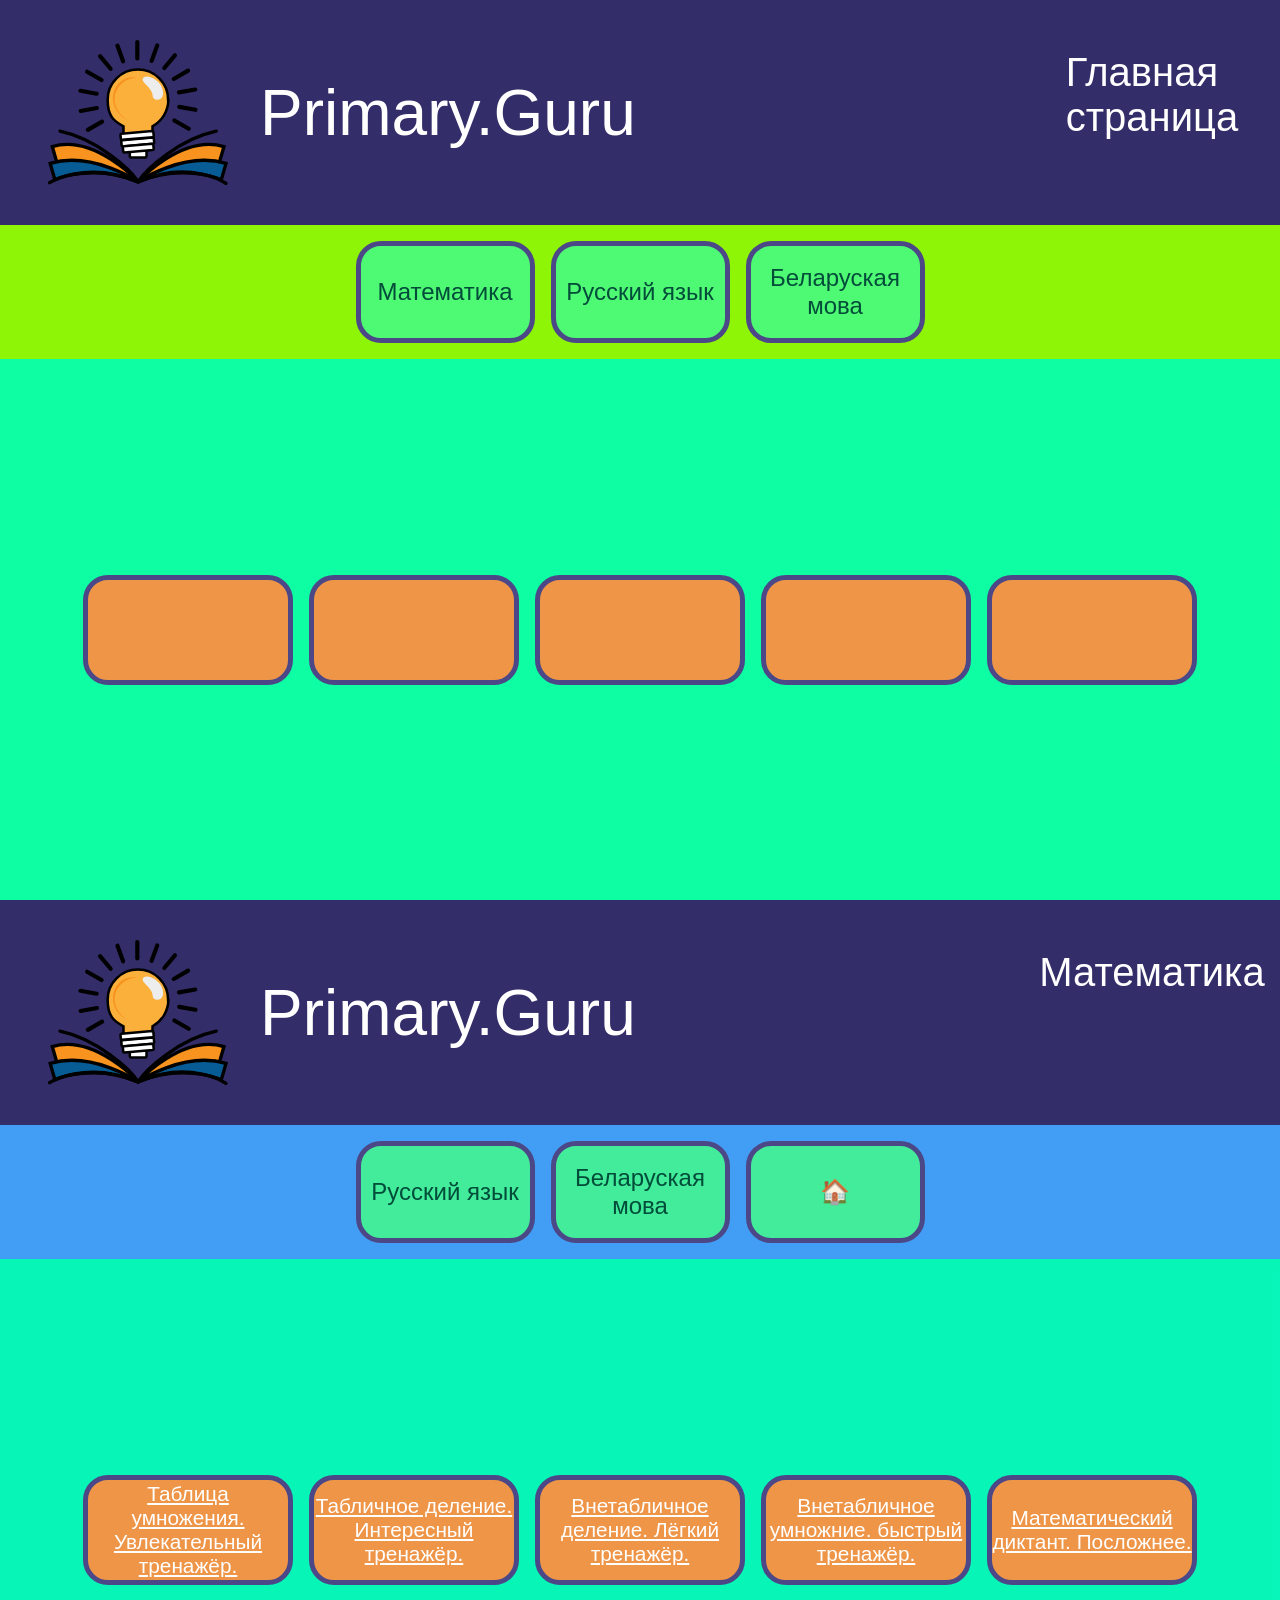
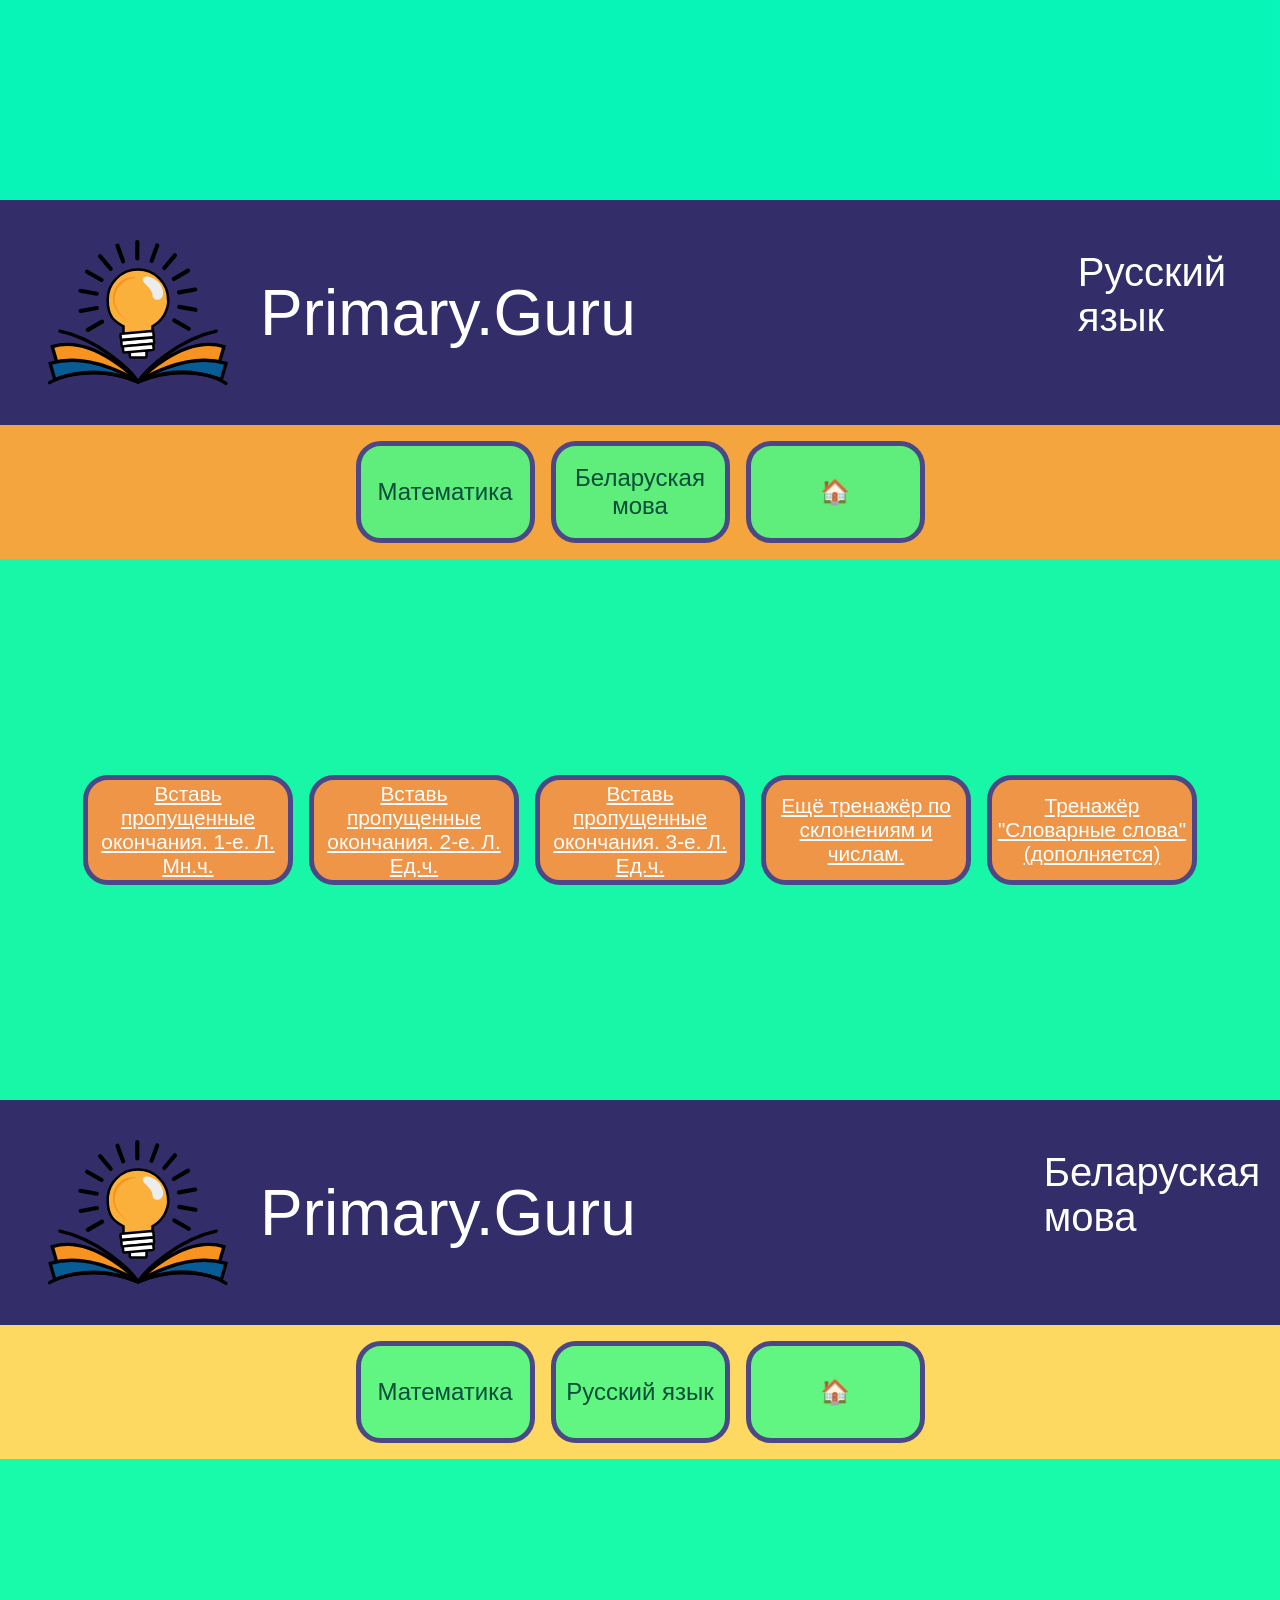
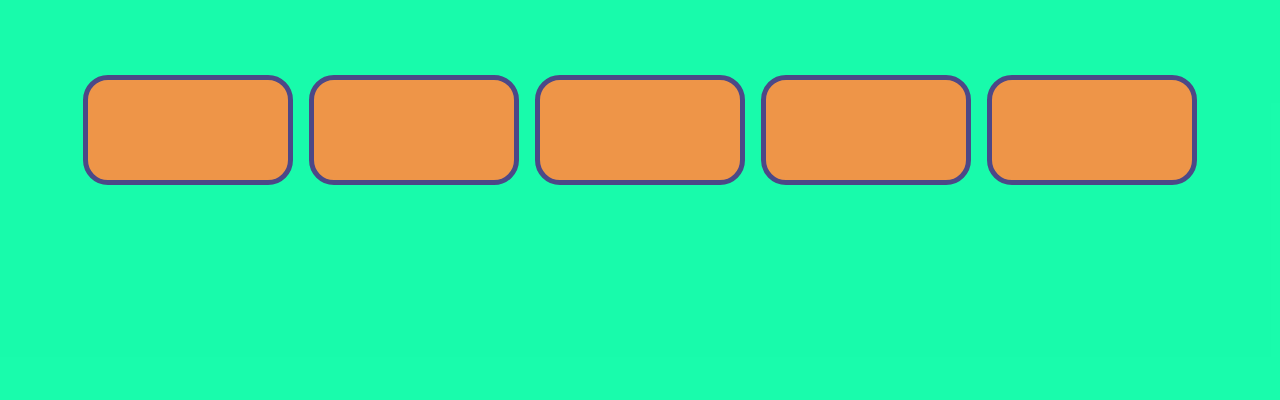
==== index.html @ 0f140bf6 "correct" ====
<!DOCTYPE html>
<html lang="ru">
<head>
    <meta charset="UTF-8">
    <meta name="viewport" content="width=device-width, initial-scale=1.0">
    <title>Страница Primary.Guru</title>
    <link rel="stylesheet" href="styles.css">
</head>
<body>
    <!-- Секция 1: Главная страница -->
    <div id="section1" class="section">
        <div class="logo">
            <img src="img\Logo_2.svg" alt="Логотип Primary Guru">
            <div class="logo-text">Primary.Guru</div>
        </div>
        <div class="nav-buttons">
            <div id="btn_mat" class="btn" data-target="section2"><span>Математика</span></div>
            <div id="btn_rus" class="btn" data-target="section3"><span>Русский язык</span></div>
            <div id="btn_bel" class="btn" data-target="section4"><span>Беларуская мова</span></div>
        </div>
        <div class="section-title">Главная страница</div>
        <div class="niz">
            <div id="btn_cont1" class="btnContent"></div>
            <div id="btn_cont2" class="btnContent"></div>
            <div id="btn_cont3" class="btnContent"></div>
            <div id="btn_cont4" class="btnContent"></div>
            <div id="btn_cont5" class="btnContent"></div>   
        </div>
    </div>

    <!-- Секция 2: Математика -->
    <div id="section2" class="section">
        <div class="logo">
            <img src="img\Logo_2.svg" alt="Логотип Primary Guru">
            <div class="logo-text">Primary.Guru</div>
            </div>
            <div class="nav-buttons">
                <div id="btn_rus" class="btn" data-target="section3"><span>Русский язык</span></div>
                <div id="btn_bel" class="btn" data-target="section4"><span>Беларуская мова</span></div>
                <div id="btn_home" class="btn" data-target="section1"><span>🏠</span></div>
            </div>
        
        <div class="section-title">Математика</div>
        <div class="niz">
            <a href="trenager\UmnojenieGoldstarTimer.svg" id="btn_cont1" class="btnContent">
                <span>Таблица умножения. Увлекательный тренажёр.</span>
            </a>
            <a href="trenager\DelenieGoldstarTimer.svg" id="btn_cont2" class="btnContent">
                <span>Табличное деление. Интересный тренажёр.</span>
            </a>
            <a href="trenager\VnetablichnoeDelenieGoldstarTimer.svg" id="btn_cont3" class="btnContent">
                <span>Внетабличное деление. Лёгкий тренажёр.</span>
               </a>
            <a href="pages\matematika\ВнетабличноеТренажёр.html" id="btn_cont4" class="btnContent">
                <span>Внетабличное умножние. быстрый тренажёр.</span>
               </a>   
            <a href="pages\matematika\DiktantMat\start.html" id="btn_cont5" class="btnContent">
                <span>Математический диктант. Посложнее.</span>
               </a> 
        </div>
    </div>

    <!-- Секция 3: Русский язык -->
    <div id="section3" class="section">
        <div class="logo">
            <img src="img\Logo_2.svg" alt="Логотип Primary Guru">
            <div class="logo-text">Primary.Guru</div>
        </div>
    <div class="nav-buttons">
        <div id="btn_mat" class="btn" data-target="section2"><span>Математика</span></div>
        <div id="btn_bel" class="btn" data-target="section4"><span>Беларуская мова</span></div>
        <div id="btn_home" class="btn" data-target="section1"><span>🏠</span></div>
    </div>
        <div class="section-title">Русский язык</div>
        <div class="niz">
            <a href="pages\rus\okonch1L_mn_ch.html" id="btn_cont1" class="btnContent">
                <span>Вставь пропущенные окончания. 1-е. Л. Мн.ч.</span>
            </a>
            <a href="pages\rus\okonch2L_edCh.html" id="btn_cont2" class="btnContent">
                <span>Вставь пропущенные окончания. 2-е. Л. Ед.ч.</span>
            </a>
            <a href="pages\rus\okonch3LitsoEdChislo.html" id="btn_cont3" class="btnContent">
                <span>Вставь пропущенные окончания. 3-е. Л. Ед.ч.</span>
               </a>
            <a href="pages\rus\SklonChislo.html" id="btn_cont4" class="btnContent">
                <span>Ещё тренажёр по склонениям и числам.</span>
               </a>   
            <a href="pages\rus\VstavBukvi.html" id="btn_cont5" class="btnContent">
                <span>Тренажёр "Словарные слова"(дополняется)</span>
               </a>  
        </div>
    </div>

    <!-- Секция 4: Беларуская мова -->
    <div id="section4" class="section">
        <div class="logo">
            <img src="img\Logo_2.svg" alt="Логотип Primary Guru">
            <div class="logo-text">Primary.Guru</div>
    </div>
        <div class="nav-buttons">
        
        <div id="btn_mat" class="btn" data-target="section2"><span>Математика</span></div>
        <div id="btn_rus" class="btn" data-target="section3"><span>Русский язык</span></div>
        <div id="btn_home" class="btn" data-target="section1"><span>🏠</span></div>
    </div>
        <div class="section-title">Беларуская мова</div>
        <div class="niz">
            <div id="btn_cont1" class="btnContent"></div>
            <div id="btn_cont2" class="btnContent"></div>
            <div id="btn_cont3" class="btnContent"></div>
            <div id="btn_cont4" class="btnContent"></div>
            <div id="btn_cont5" class="btnContent"></div>    
        </div>
    </div>

    <script>
        document.querySelectorAll('.btn').forEach(button => {
            button.addEventListener('click', () => {
                const targetSectionId = button.getAttribute('data-target');
                const targetSection = document.getElementById(targetSectionId);
                const targetOffset = targetSection.offsetTop;

                // Плавная прокрутка к целевой секции
                window.scrollTo({
                    top: targetOffset,
                    behavior: 'smooth'
                });
            });
        });
    </script>
</body>
</html>
---- styles.css ----
body, html {
    margin: 0;
    padding: 0;
    font-family: Arial, sans-serif;
    overflow-x: hidden;
    scroll-behavior: smooth;
}

.section {
    width: 100%;
    min-height: 100vh; /* Заменяем фиксированную высоту на минимальную */
    position: relative;
    background-color: #ee9548;
    display: flex;
    flex-direction: column;
    align-items: center;
}

.logo {
    width: 100%;
    height: 25vh; /* Относительная высота */
    background-color: #332d69;
    display: flex;
    align-items: center;
    justify-content: flex-start;
    padding-left: 5%;
    position: relative;
}

.logo-text {
    color: #fff;
    font-size: clamp(2rem, 5vw, 4rem); /* Адаптивный размер текста */
    margin-left: 1rem;
}

.niz {
    width: 100%;
    flex-grow: 1; /* Занимает оставшееся пространство */
    background-color: #02ffb3e8;
    display: flex;
    flex-wrap: wrap; /* Перенос кнопок на маленьких экранах */
    justify-content: center;
    align-items: center;
    padding: 1rem;
    gap: 1rem; /* Расстояние между кнопками */
}

.btn {
    width: clamp(120px, 15vw, 169px); /* Адаптивная ширина */
    height: clamp(70px, 10vw, 92px); /* Адаптивная высота */
    background-color: #42fc89d5;
    border: 5px solid #4c4887;
    border-radius: 25px;
    cursor: pointer;
    display: flex;
    align-items: center;
    justify-content: center;
    font-size: clamp(1rem, 2.5vw, 1.5rem); /* Адаптивный шрифт */
    color: #024d3a;
    text-align: center;
    transition: transform 0.3s ease;
}

.btnContent {
    width: clamp(150px, 20vw, 200px); /* Адаптивная ширина */
    height: clamp(80px, 15vw, 100px); /* Адаптивная высота */
    background-color: #ee9548;
    border: 5px solid #4c4887;
    border-radius: 25px;
    cursor: pointer;
    display: flex;
    align-items: center;
    justify-content: center;
    font-size: clamp(1.3rem, 2vw, 1rem); /* Адаптивный шрифт */
    color: #ffffff;
    text-align: center;
    transition: transform 0.3s ease;
}

.btn:hover, .btnContent:hover {
    transform: scale(1.05);
}

/* Контейнер для кнопок навигации */
.nav-buttons {
    display: flex;
    flex-wrap: wrap;
    justify-content: center;
    gap: 1rem;
    padding: 1rem;
    width: 100%;
    max-width: 1200px; /* Ограничение максимальной ширины */
}

/* Заголовок секции */
.section-title {
    position: absolute;
    top: 50px;
    left: 90%;
    transform: translateX(-50%);
    font-size: 40px;
    color: #ffffff;
    z-index: 10;
}

img {
    padding: 1rem;
    width: clamp(90px, 20vw, 180px); /* Адаптивный размер логотипа */
}

/* Цвета секций */
#section1 { background-color: #8ef507; }
#section2 { background-color: #429ef5; }
#section3 { background-color: #f5a53d; }
#section4 { background-color: #fdd961; }

/* Медиа-запросы для дополнительной адаптации */
@media (max-width: 768px) {
    .nav-buttons {
        flex-direction: column;
        align-items: center;
    }

    .btn, .btnContent {
        width: 80%; /* Увеличение ширины на маленьких экранах */
        max-width: 300px;
    }

    .logo-text {
        font-size: clamp(1.5rem, 4vw, 3rem);
    }
}
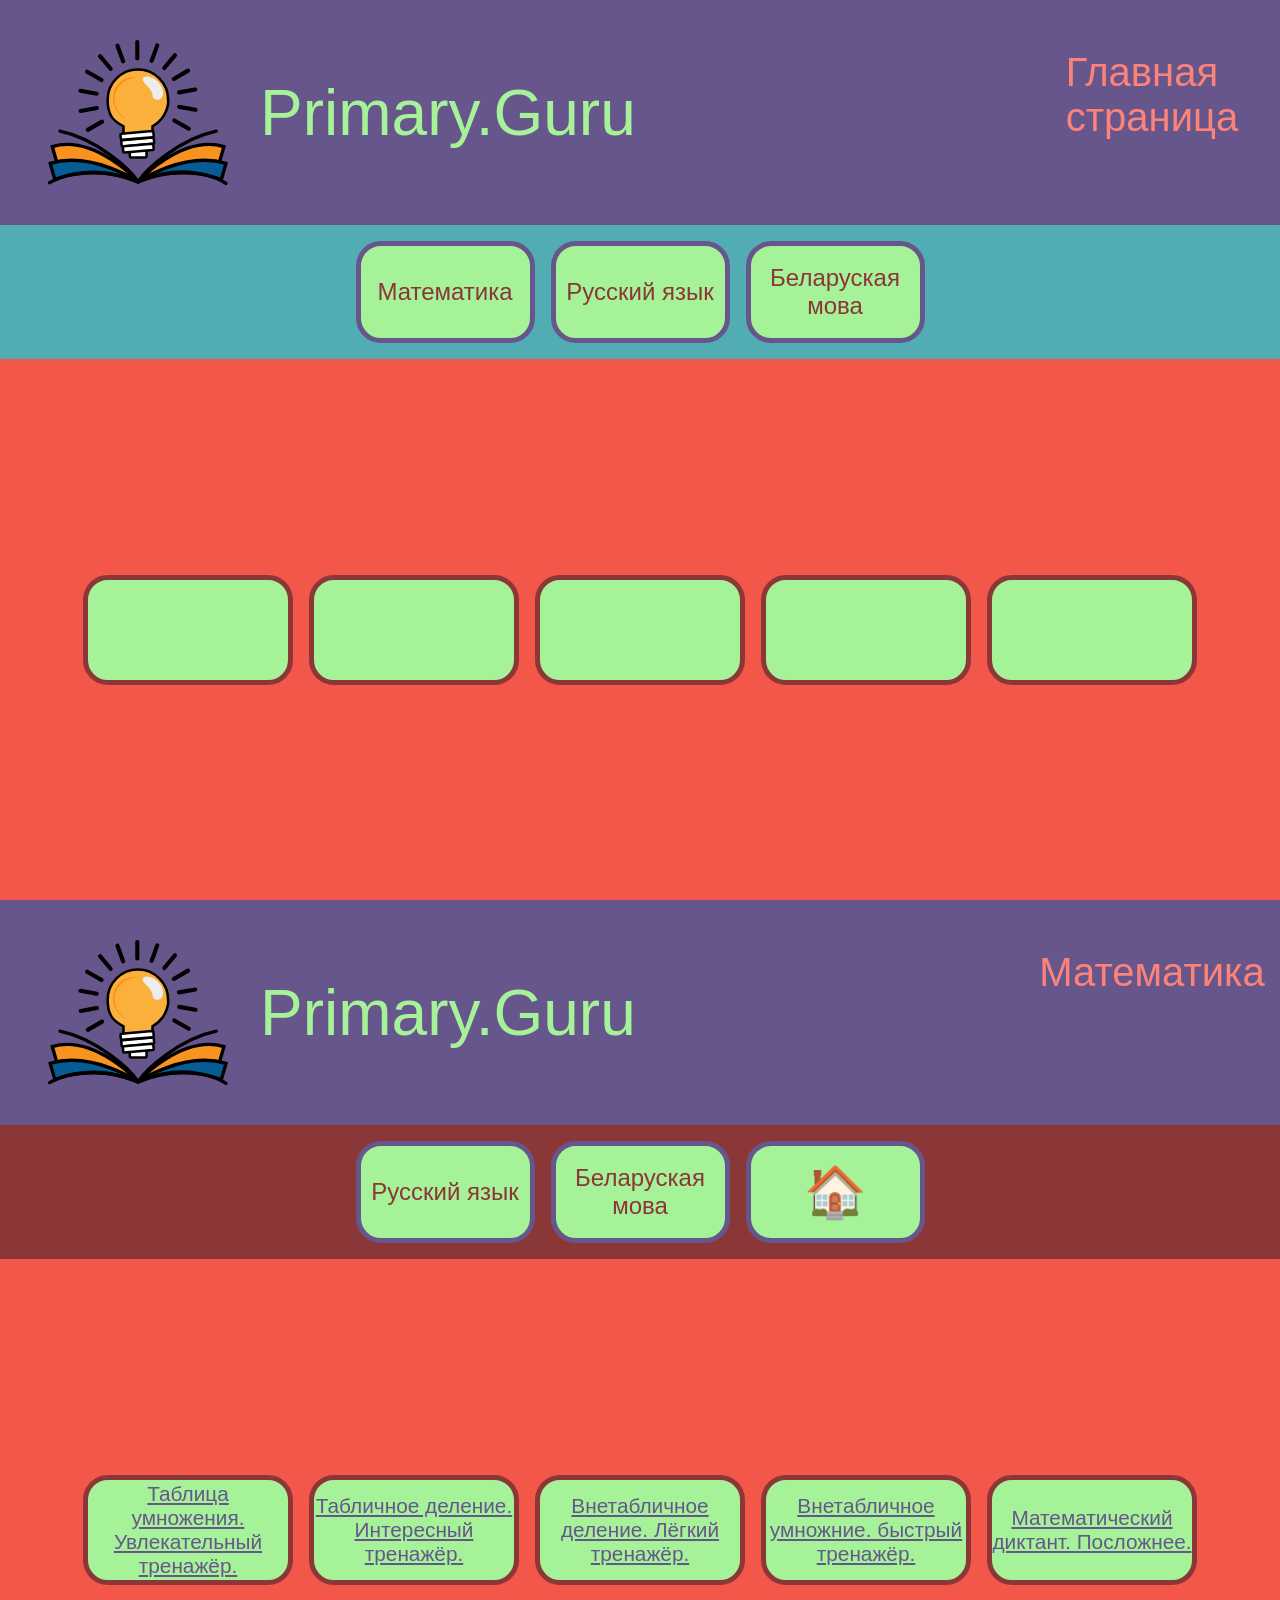
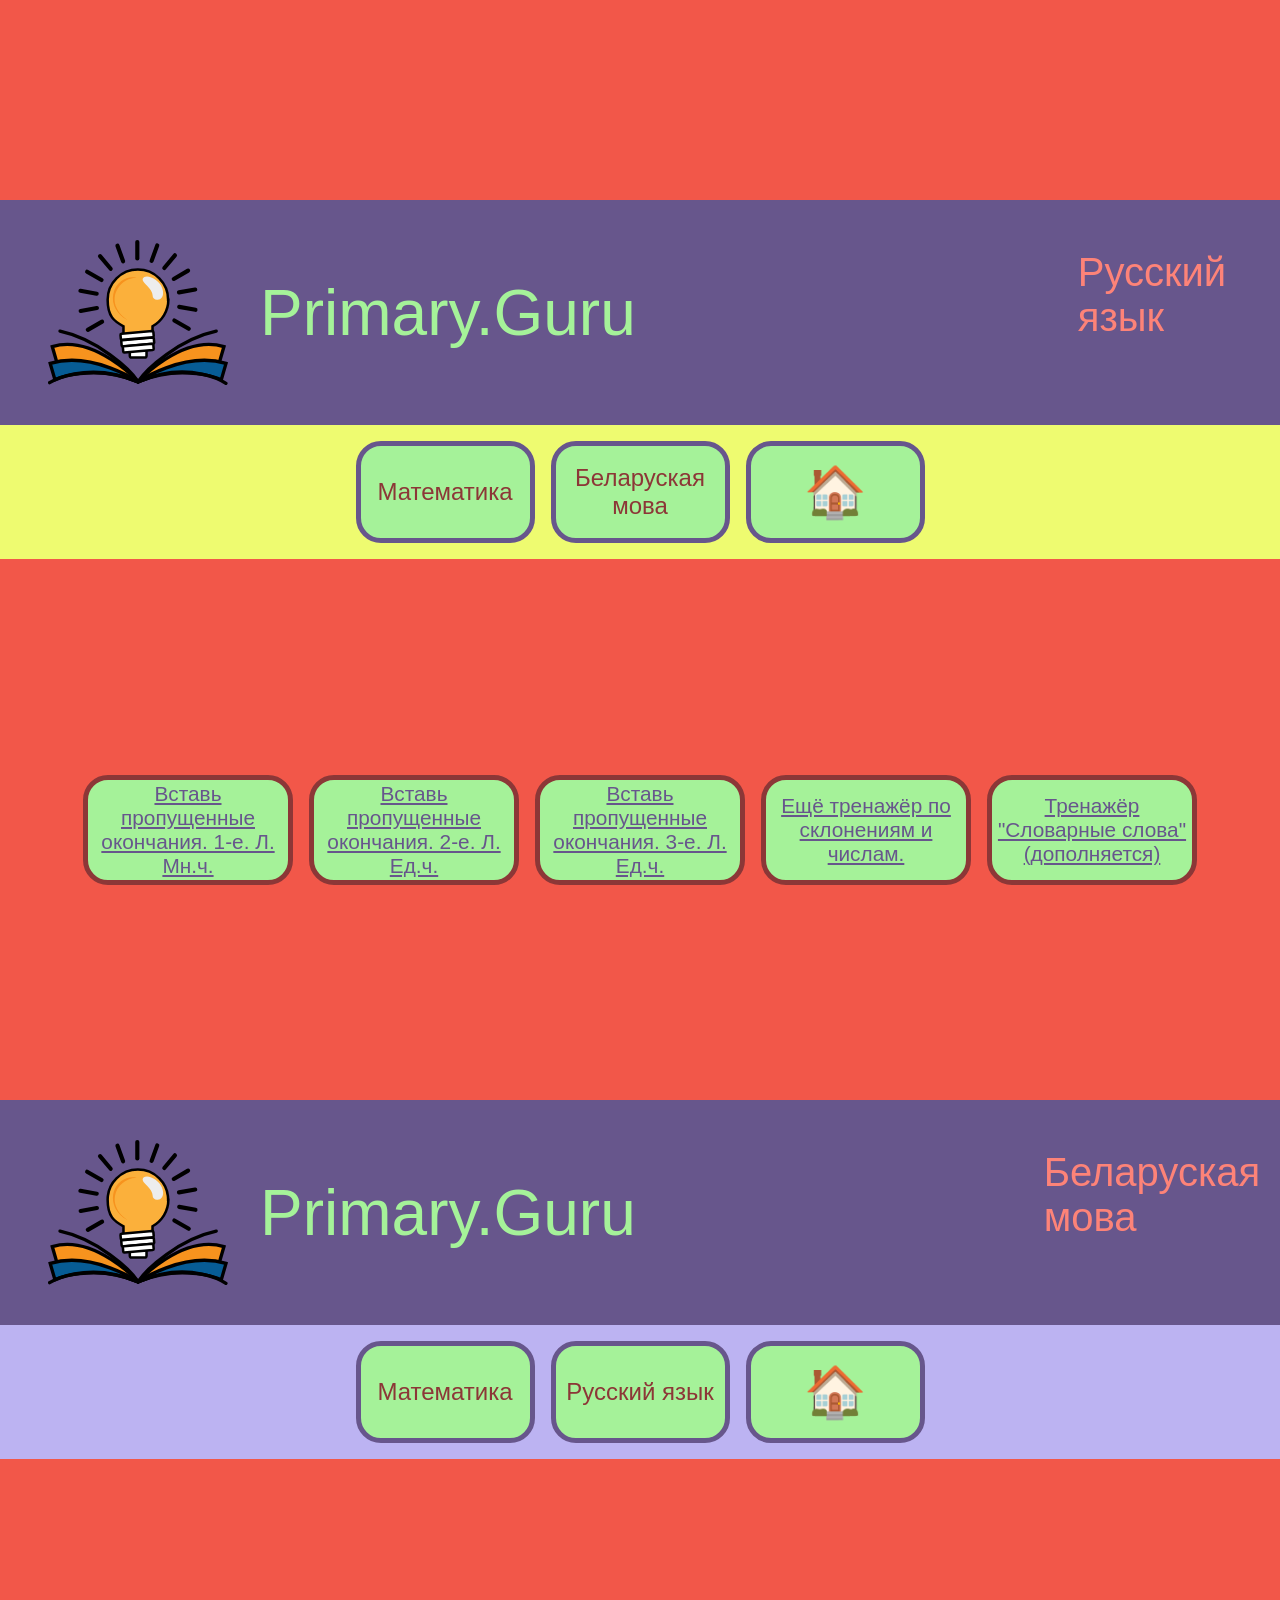
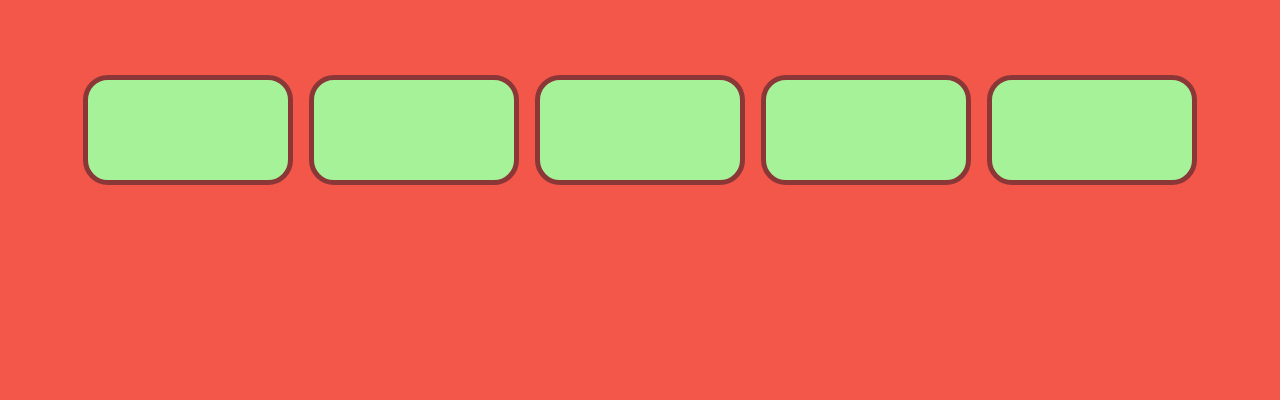
==== commit 7c461987: "Summary" ====
--- a/index.html
+++ b/index.html
@@ -37,7 +37,7 @@
             <div class="nav-buttons">
                 <div id="btn_rus" class="btn" data-target="section3"><span>Русский язык</span></div>
                 <div id="btn_bel" class="btn" data-target="section4"><span>Беларуская мова</span></div>
-                <div id="btn_home" class="btn" data-target="section1"><span>🏠</span></div>
+                <div id="btn_home" class="btn" data-target="section1"><span style="font-size: 50px;">🏠</span></div>
             </div>
         
         <div class="section-title">Математика</div>
@@ -69,7 +69,7 @@
     <div class="nav-buttons">
         <div id="btn_mat" class="btn" data-target="section2"><span>Математика</span></div>
         <div id="btn_bel" class="btn" data-target="section4"><span>Беларуская мова</span></div>
-        <div id="btn_home" class="btn" data-target="section1"><span>🏠</span></div>
+        <div id="btn_home" class="btn" data-target="section1"><span style="font-size: 50px;">🏠</span></div>
     </div>
         <div class="section-title">Русский язык</div>
         <div class="niz">
@@ -101,7 +101,7 @@
         
         <div id="btn_mat" class="btn" data-target="section2"><span>Математика</span></div>
         <div id="btn_rus" class="btn" data-target="section3"><span>Русский язык</span></div>
-        <div id="btn_home" class="btn" data-target="section1"><span>🏠</span></div>
+        <div id="btn_home" class="btn" data-target="section1"><span style="font-size: 50px;">🏠</span></div>
     </div>
         <div class="section-title">Беларуская мова</div>
         <div class="niz">
--- a/styles.css
+++ b/styles.css
@@ -19,7 +19,7 @@
 .logo {
     width: 100%;
     height: 25vh; /* Относительная высота */
-    background-color: #332d69;
+    background-color: #67568C;
     display: flex;
     align-items: center;
     justify-content: flex-start;
@@ -28,7 +28,7 @@
 }
 
 .logo-text {
-    color: #fff;
+    color: #A5F299;
     font-size: clamp(2rem, 5vw, 4rem); /* Адаптивный размер текста */
     margin-left: 1rem;
 }
@@ -36,7 +36,7 @@
 .niz {
     width: 100%;
     flex-grow: 1; /* Занимает оставшееся пространство */
-    background-color: #02ffb3e8;
+    background-color: #F25749;
     display: flex;
     flex-wrap: wrap; /* Перенос кнопок на маленьких экранах */
     justify-content: center;
@@ -48,15 +48,15 @@
 .btn {
     width: clamp(120px, 15vw, 169px); /* Адаптивная ширина */
     height: clamp(70px, 10vw, 92px); /* Адаптивная высота */
-    background-color: #42fc89d5;
-    border: 5px solid #4c4887;
+    background-color: #A5F299;
+    border: 5px solid #67568C;
     border-radius: 25px;
     cursor: pointer;
     display: flex;
     align-items: center;
     justify-content: center;
     font-size: clamp(1rem, 2.5vw, 1.5rem); /* Адаптивный шрифт */
-    color: #024d3a;
+    color: #8C3737;
     text-align: center;
     transition: transform 0.3s ease;
 }
@@ -64,15 +64,15 @@
 .btnContent {
     width: clamp(150px, 20vw, 200px); /* Адаптивная ширина */
     height: clamp(80px, 15vw, 100px); /* Адаптивная высота */
-    background-color: #ee9548;
-    border: 5px solid #4c4887;
+    background-color: #A5F299;
+    border: 5px solid #8C3737;
     border-radius: 25px;
     cursor: pointer;
     display: flex;
     align-items: center;
     justify-content: center;
     font-size: clamp(1.3rem, 2vw, 1rem); /* Адаптивный шрифт */
-    color: #ffffff;
+    color: #67568C;
     text-align: center;
     transition: transform 0.3s ease;
 }
@@ -99,7 +99,7 @@
     left: 90%;
     transform: translateX(-50%);
     font-size: 40px;
-    color: #ffffff;
+    color: #fd8378;
     z-index: 10;
 }
 
@@ -109,10 +109,10 @@
 }
 
 /* Цвета секций */
-#section1 { background-color: #8ef507; }
-#section2 { background-color: #429ef5; }
-#section3 { background-color: #f5a53d; }
-#section4 { background-color: #fdd961; }
+#section1 { background-color: #51acb3; }
+#section2 { background-color: #8C3737; }
+#section3 { background-color: #e6fa2faf; }
+#section4 { background-color: #BCB3F2; }
 
 /* Медиа-запросы для дополнительной адаптации */
 @media (max-width: 768px) {
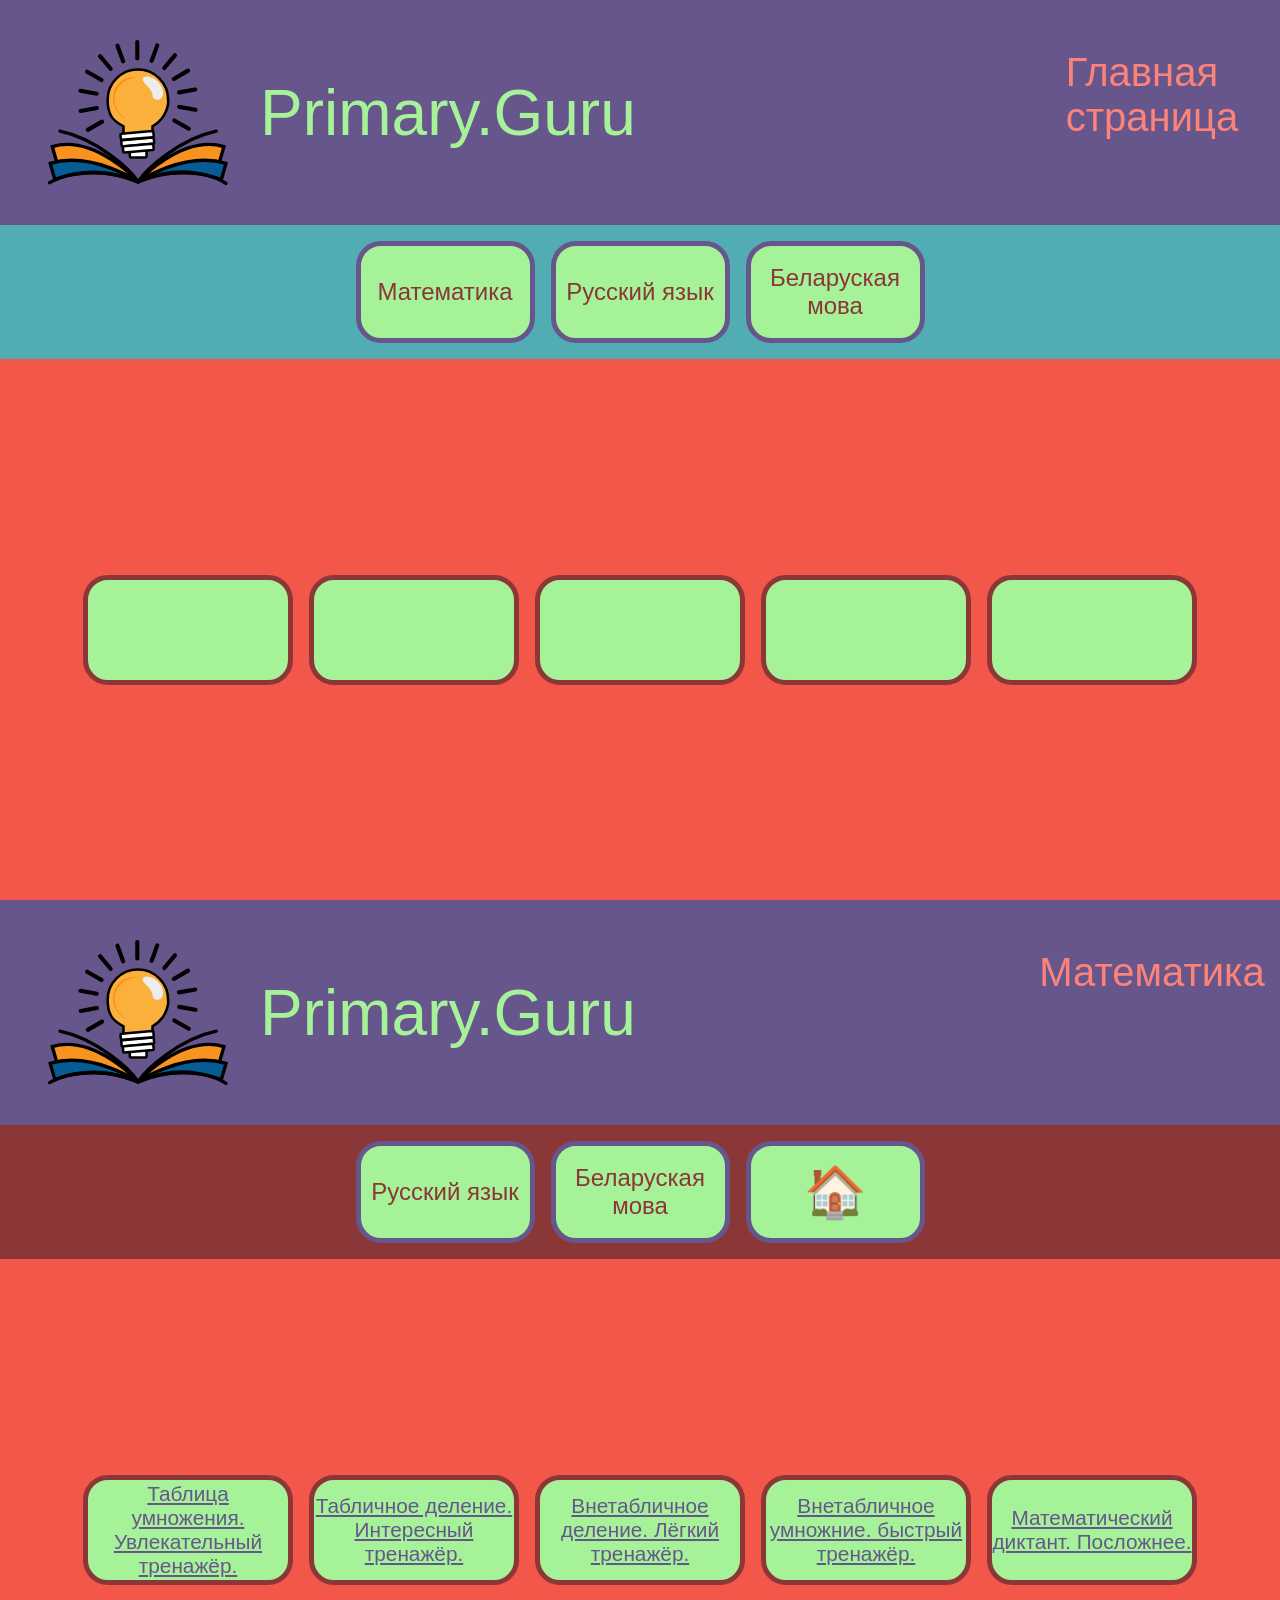
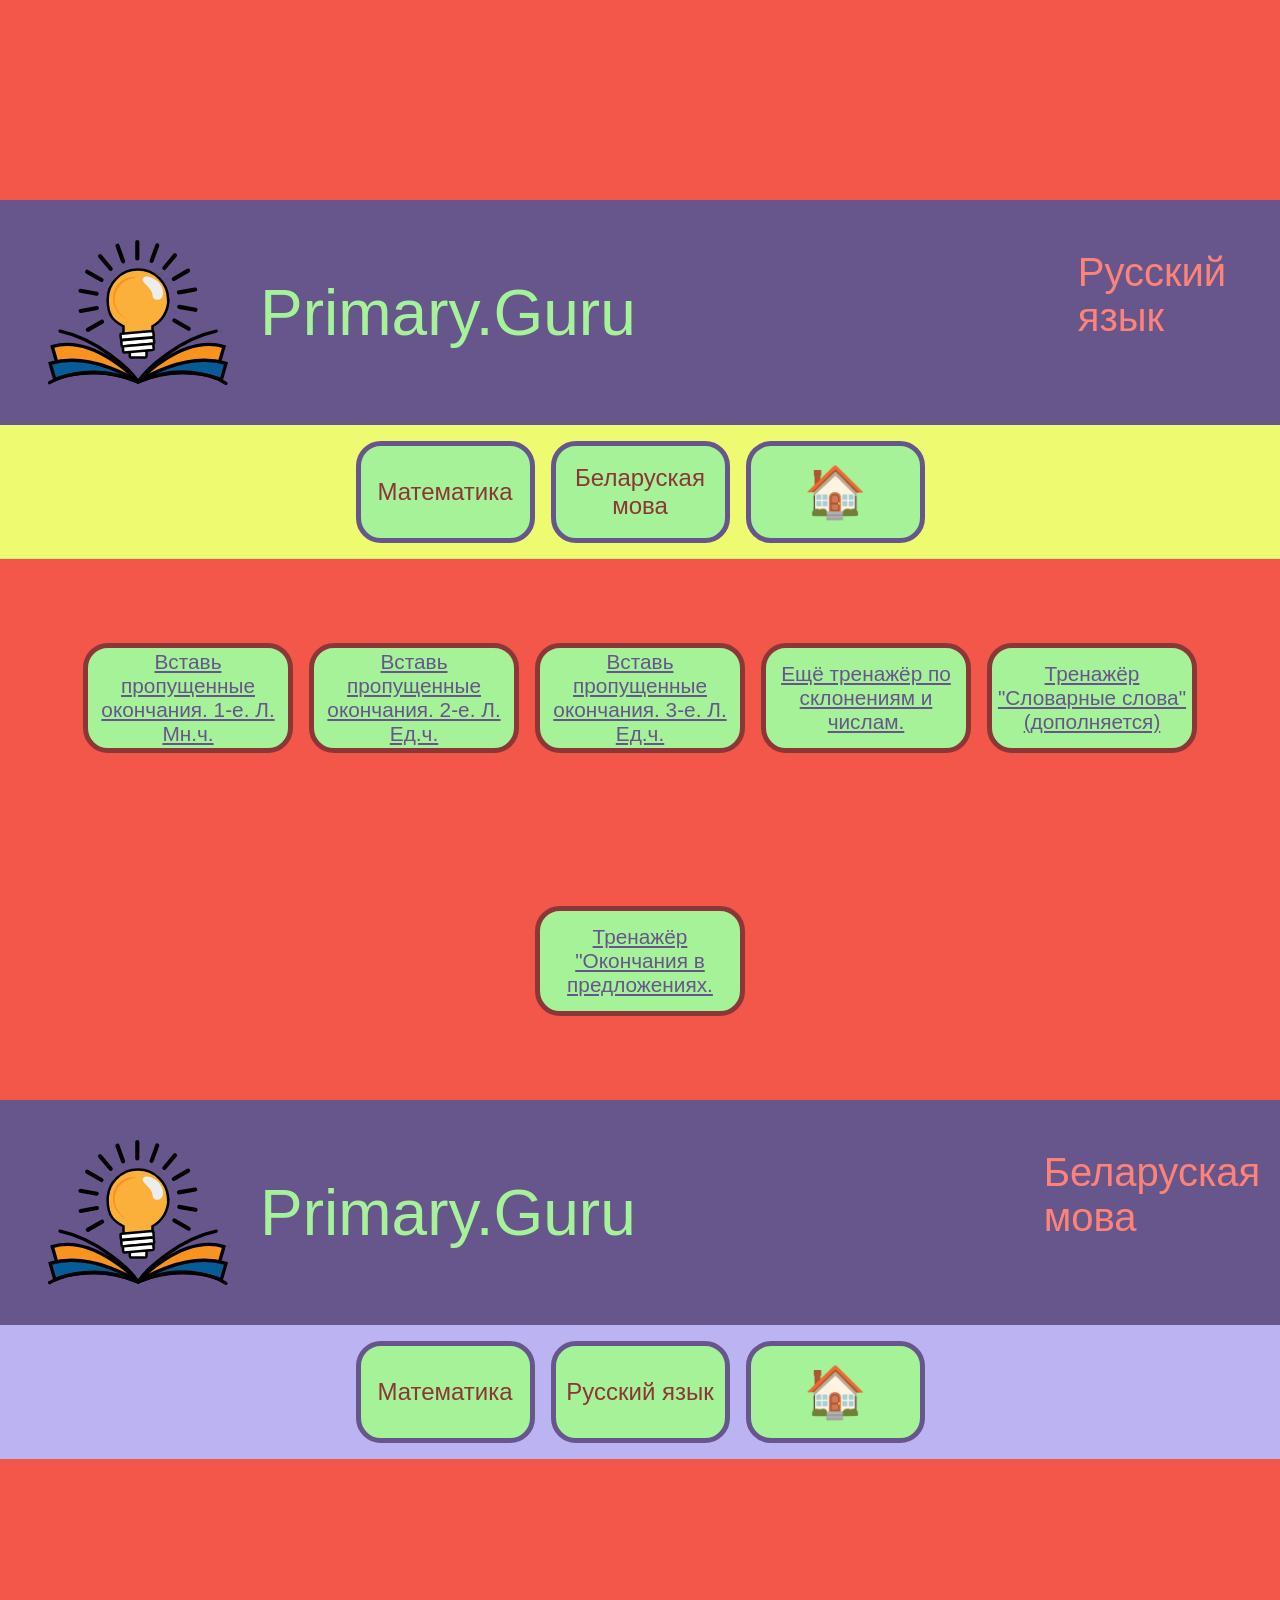
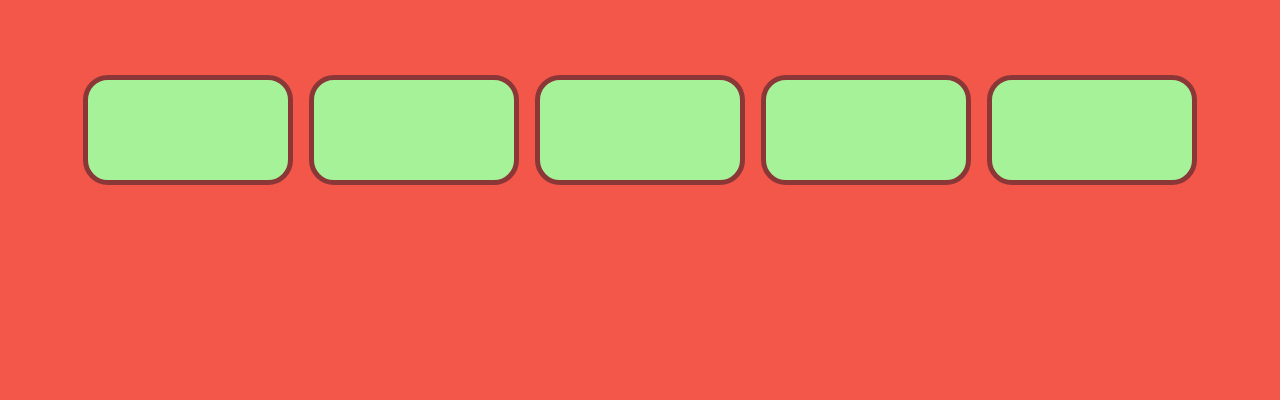
==== commit 7aab1557: "Update index.html" ====
--- a/index.html
+++ b/index.html
@@ -87,7 +87,10 @@
                </a>   
             <a href="pages\rus\VstavBukvi.html" id="btn_cont5" class="btnContent">
                 <span>Тренажёр "Словарные слова"(дополняется)</span>
-               </a>  
+               </a> 
+            <a href="https://kurale.github.io/GWD_doc/RussianLanguage/index.html" id="btn_cont6" class="btnContent">
+                <span>Тренажёр "Окончания в предложениях.</span>
+               </a>    
         </div>
     </div>
 
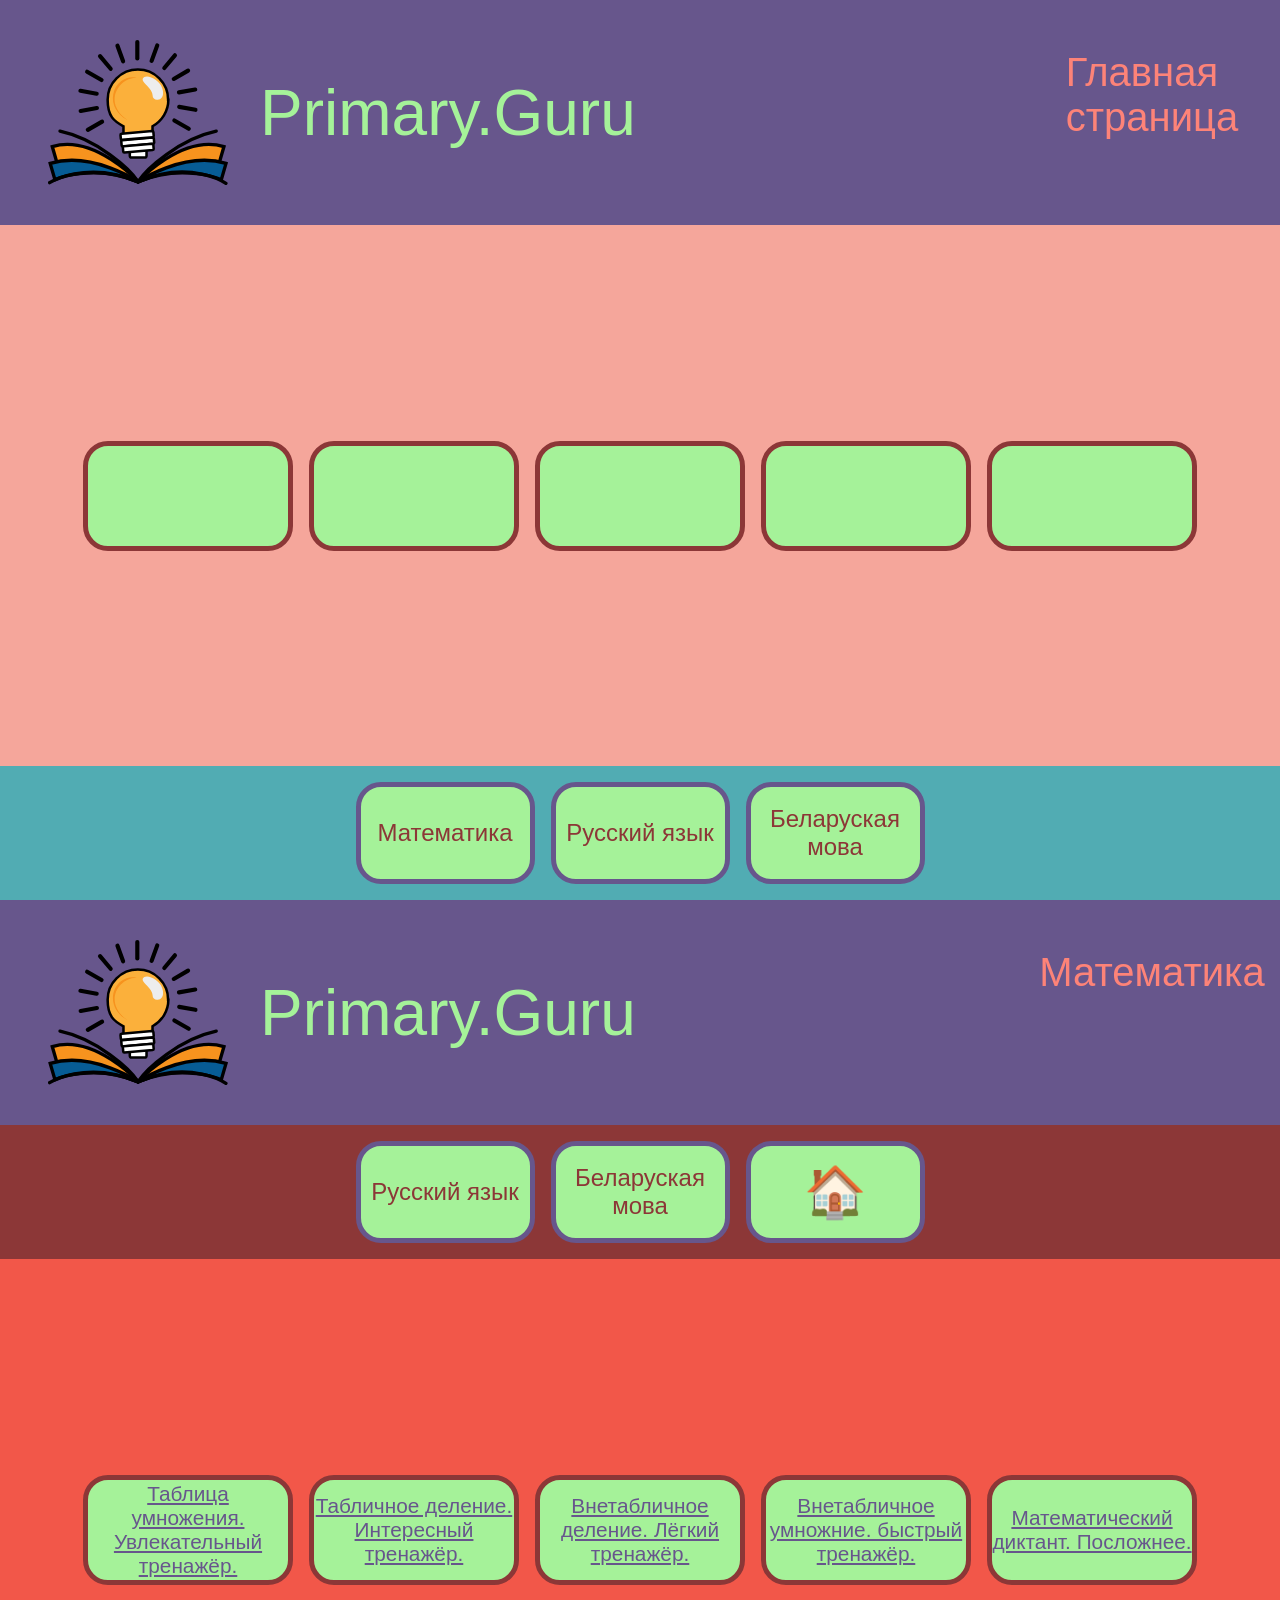
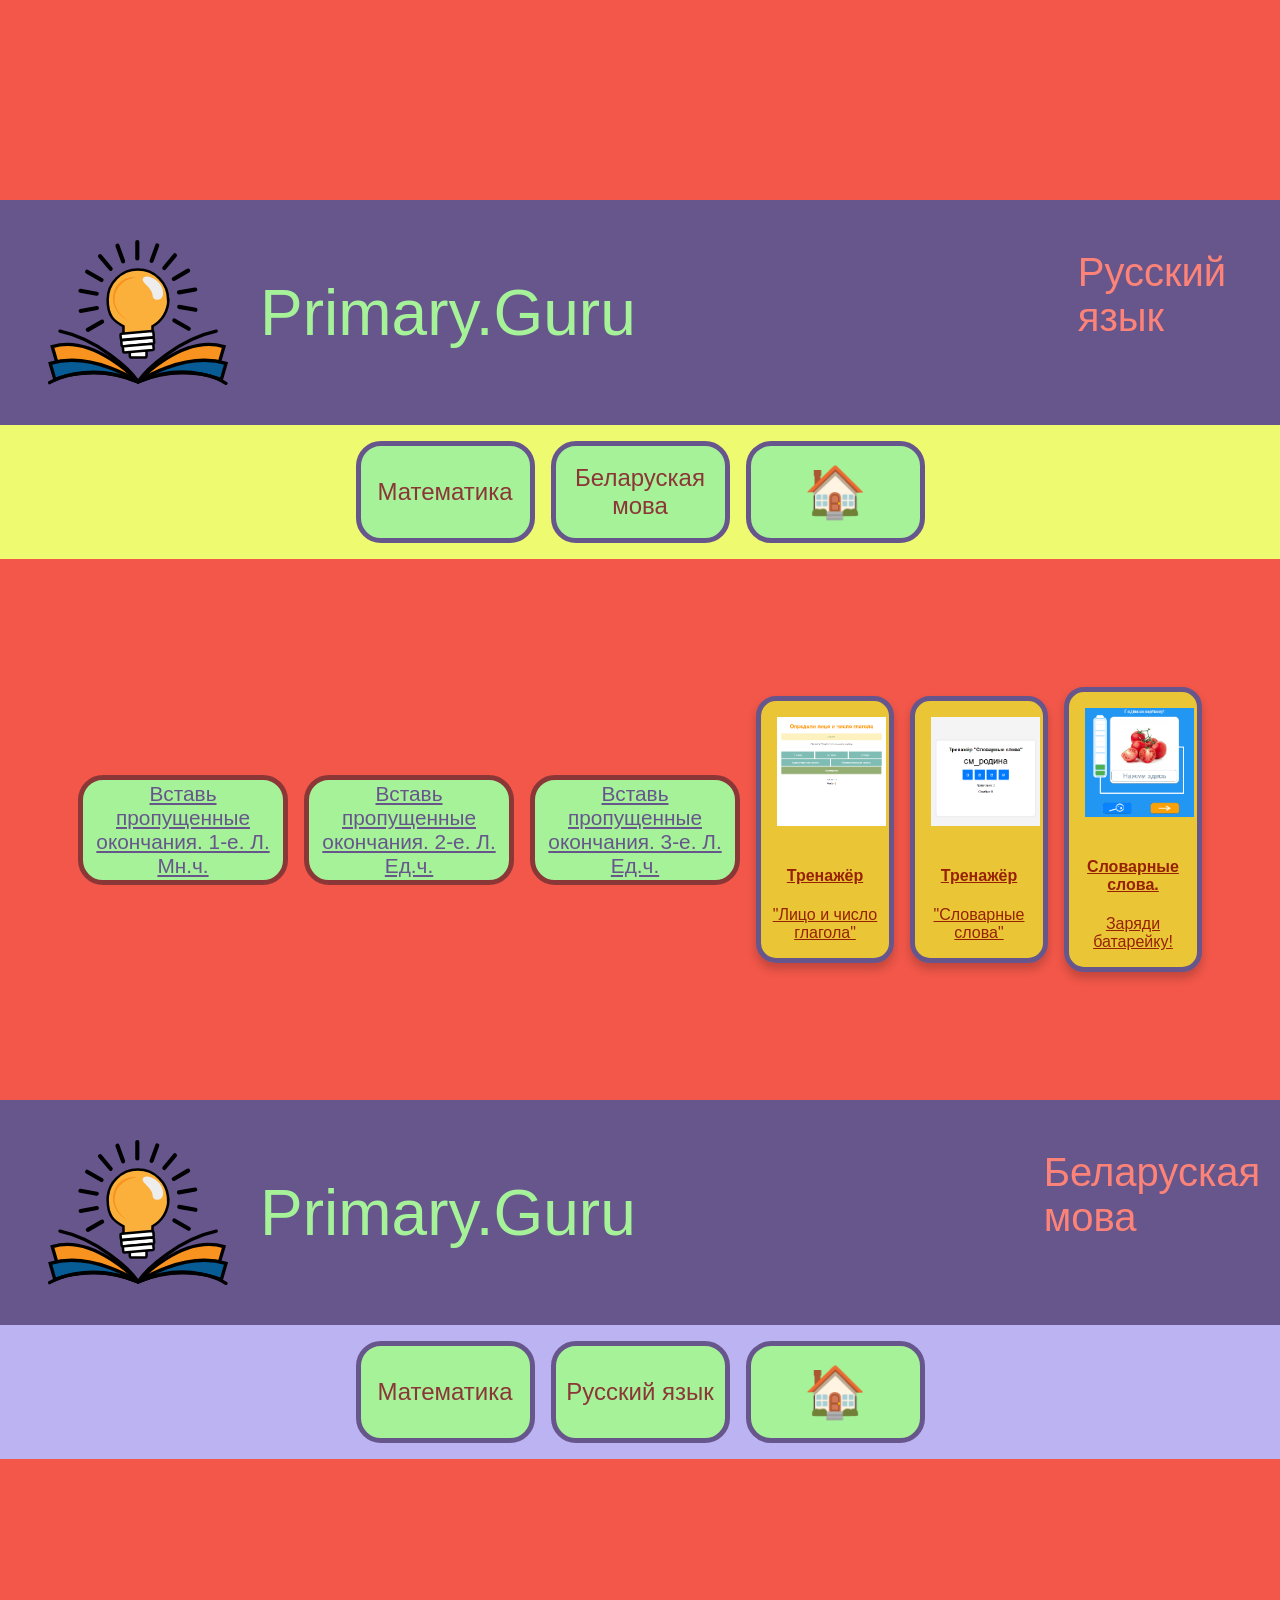
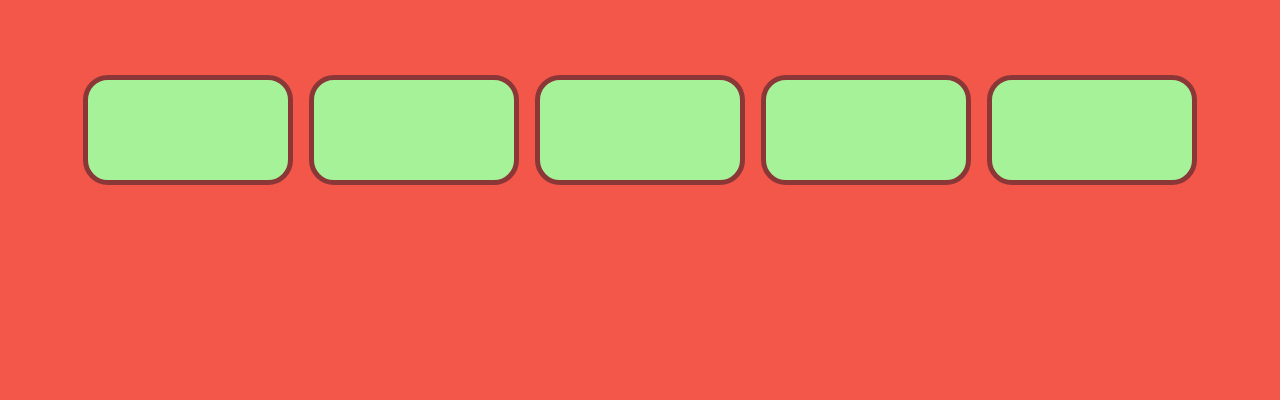
==== commit 17769863: "Summary" ====
--- a/index.html
+++ b/index.html
@@ -13,18 +13,18 @@
             <img src="img\Logo_2.svg" alt="Логотип Primary Guru">
             <div class="logo-text">Primary.Guru</div>
         </div>
-        <div class="nav-buttons">
-            <div id="btn_mat" class="btn" data-target="section2"><span>Математика</span></div>
-            <div id="btn_rus" class="btn" data-target="section3"><span>Русский язык</span></div>
-            <div id="btn_bel" class="btn" data-target="section4"><span>Беларуская мова</span></div>
-        </div>
-        <div class="section-title">Главная страница</div>
-        <div class="niz">
+        <div class="nizHome ">
             <div id="btn_cont1" class="btnContent"></div>
             <div id="btn_cont2" class="btnContent"></div>
             <div id="btn_cont3" class="btnContent"></div>
             <div id="btn_cont4" class="btnContent"></div>
-            <div id="btn_cont5" class="btnContent"></div>   
+            <div id="btn_cont5" class="btnContent"></div>  
+        </div>
+        <div class="section-title">Главная страница</div>
+        <div class="nav-buttonsHome">
+            <div id="btn_mat" class="btn" data-target="section2"><span>Математика</span></div>
+            <div id="btn_rus" class="btn" data-target="section3"><span>Русский язык</span></div>
+            <div id="btn_bel" class="btn" data-target="section4"><span>Беларуская мова</span></div>
         </div>
     </div>
 
@@ -82,15 +82,26 @@
             <a href="pages\rus\okonch3LitsoEdChislo.html" id="btn_cont3" class="btnContent">
                 <span>Вставь пропущенные окончания. 3-е. Л. Ед.ч.</span>
                </a>
-            <a href="pages\rus\SklonChislo.html" id="btn_cont4" class="btnContent">
-                <span>Ещё тренажёр по склонениям и числам.</span>
-               </a>   
-            <a href="pages\rus\VstavBukvi.html" id="btn_cont5" class="btnContent">
-                <span>Тренажёр "Словарные слова"(дополняется)</span>
-               </a> 
-            <a href="https://kurale.github.io/GWD_doc/RussianLanguage/index.html" id="btn_cont6" class="btnContent">
+              
+               <a href="pages\rus\SklonChislo.html"  class="card" class="container" style="color: rgb(150, 33, 4);">
+                <img src="img\card\itsoChisloGlagola.png" alt="Avatar" style="width:85%">
+                <h4 style="text-align: center;">Тренажёр</h4> 
+                <p style="text-align: center;">"Лицо и число глагола"</p> 
+                </a>
+               
+               <a href="pages\rus\VstavBukvi.html"  class="card" class="container" style="color: rgb(150, 33, 4);">
+                <img src="img\card\TestSlovarSlova.png" alt="Avatar" style="width:85%">
+                <h4 style="text-align: center;">Тренажёр</h4> 
+                <p style="text-align: center;">"Словарные слова"</p> 
+                </a>
+            <!-- <a href="https://kurale.github.io/GWD_doc/RussianLanguage/index.html" id="btn_cont6" class="btnContent">
                 <span>Тренажёр "Окончания в предложениях.</span>
-               </a>    
+               </a> -->
+               <a href="pages\rus\SlovarnieSlovaInput — Site\SlovarnieInput_4.html"  class="card" class="container" style="color: rgb(150, 33, 4);">
+                <img src="img\card\podpishiKartinku.png" alt="Avatar" style="width:85%">
+                <h4 style="text-align: center;">Словарные слова.</h4> 
+                <p style="text-align: center;">Заряди батарейку!</p> 
+                </a>   
         </div>
     </div>
 
--- a/styles.css
+++ b/styles.css
@@ -37,6 +37,17 @@
     width: 100%;
     flex-grow: 1; /* Занимает оставшееся пространство */
     background-color: #F25749;
+    display: flex;
+    flex-wrap: wrap; /* Перенос кнопок на маленьких экранах */
+    justify-content: center;
+    align-items: center;
+    padding: 1rem;
+    gap: 1rem; /* Расстояние между кнопками */
+}
+.nizHome {
+    width: 100%;
+    flex-grow: 1; /* Занимает оставшееся пространство */
+    background-color: #f5a69b;
     display: flex;
     flex-wrap: wrap; /* Перенос кнопок на маленьких экранах */
     justify-content: center;
@@ -91,6 +102,15 @@
     width: 100%;
     max-width: 1200px; /* Ограничение максимальной ширины */
 }
+.nav-buttonsHome {
+    display: flex;
+    flex-wrap: wrap;
+    justify-content: center;
+    gap: 1rem;
+    padding: 1rem;
+    width: 100%;
+    max-width: 1200px; /* Ограничение максимальной ширины */
+}
 
 /* Заголовок секции */
 .section-title {
@@ -129,4 +149,24 @@
     .logo-text {
         font-size: clamp(1.5rem, 4vw, 3rem);
     }
-}+}
+
+.card {
+    border-radius: 20px;
+    border: solid 5px;
+    border-color: #67568C;
+    background-color: #e6fa2faf;
+    box-shadow: 0 6px 10px 0 rgba(0,0,0,0.2);
+    transition: 0.3s;
+    width: 10%;
+  }
+  
+  .card:hover {
+    box-shadow: 0 8px 16px 0 rgba(0,0,0,0.2);
+    transform: scale(1.05);
+  }
+  
+  .container {
+    padding: 2px 8px;
+    border-radius: 20px;
+  }
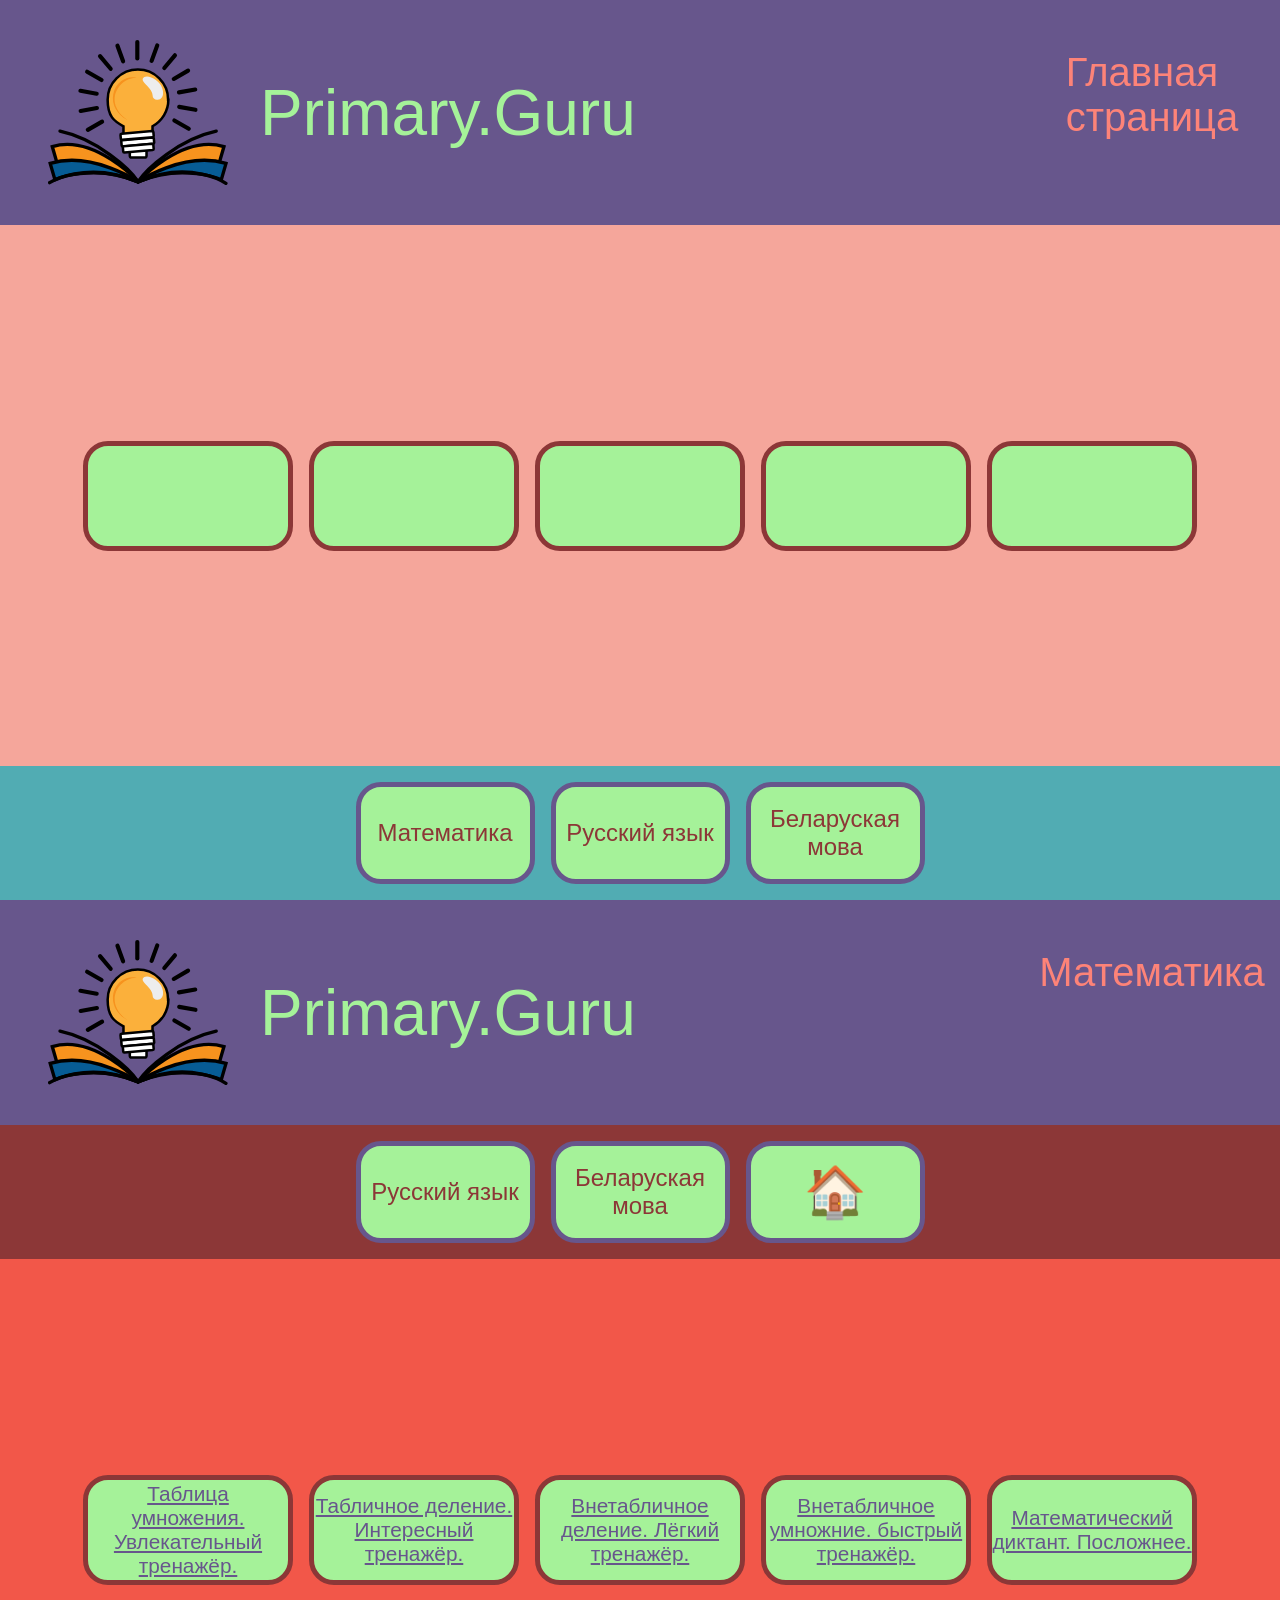
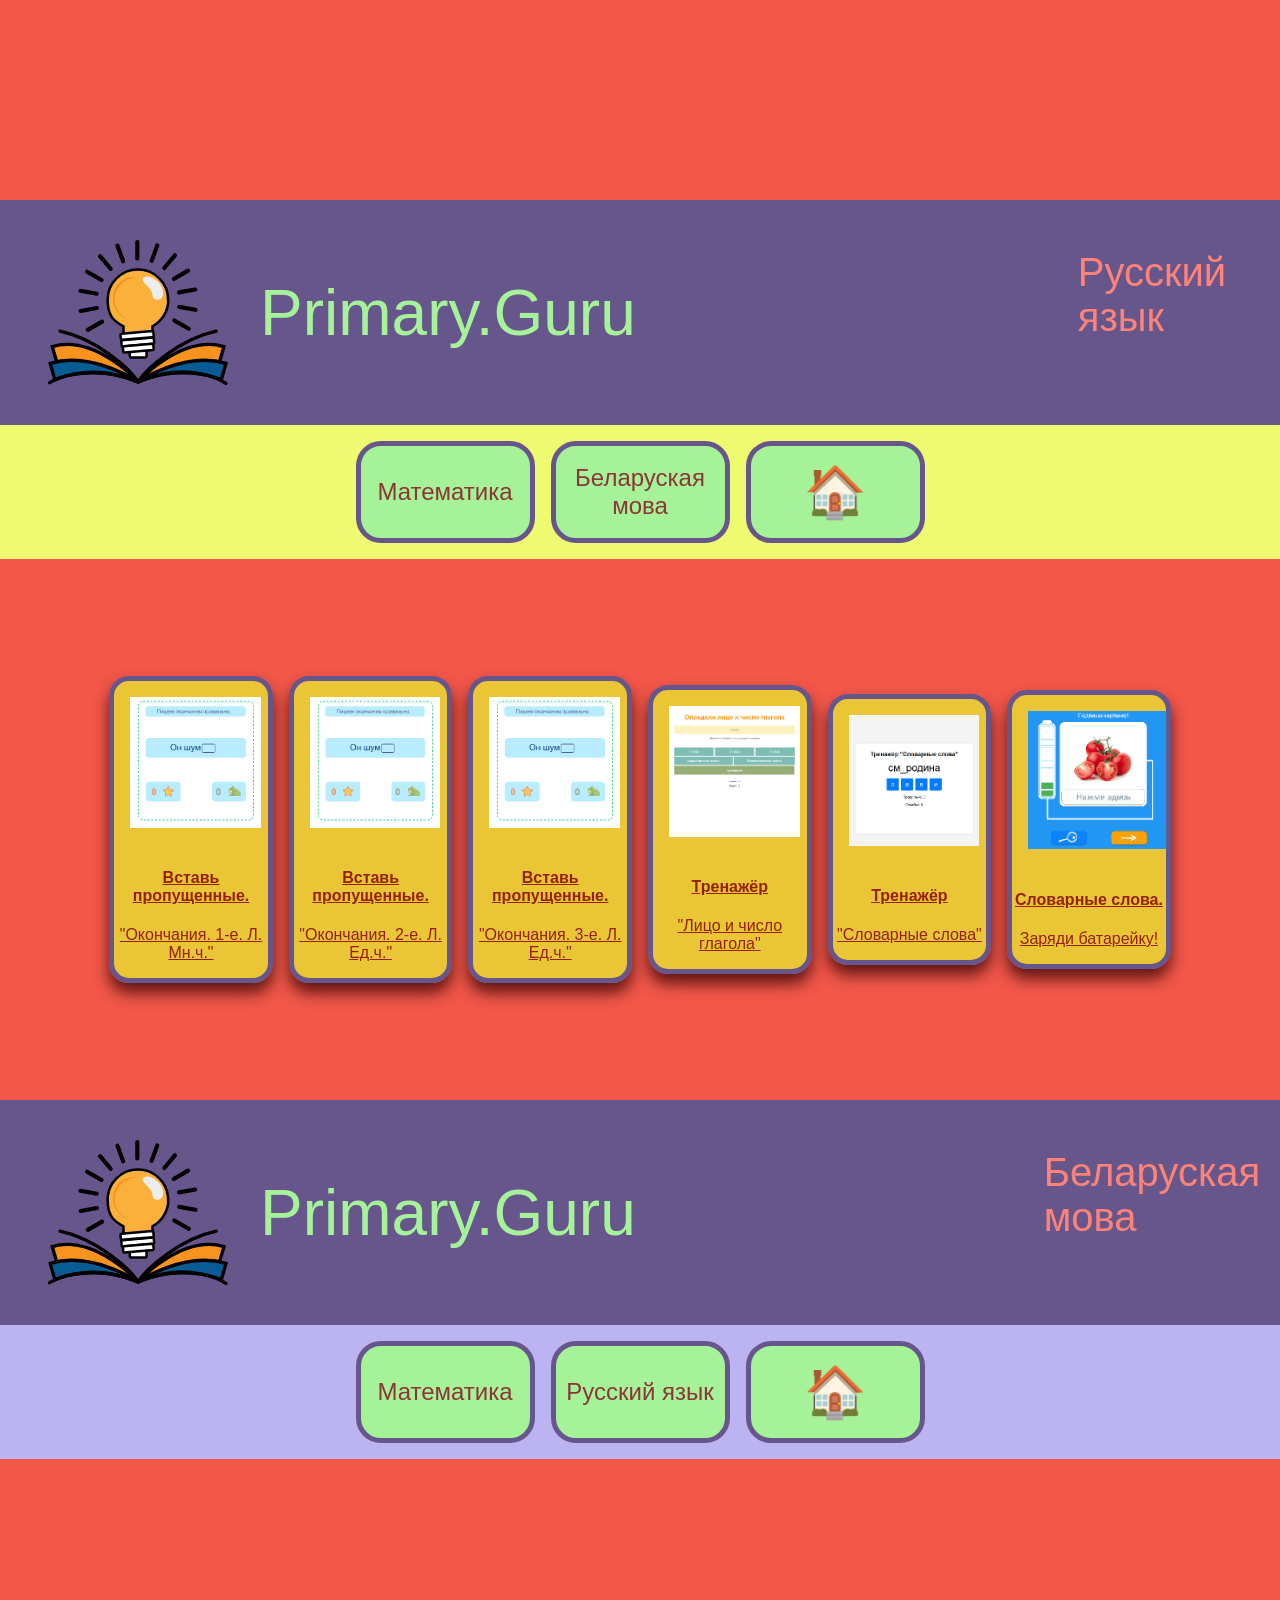
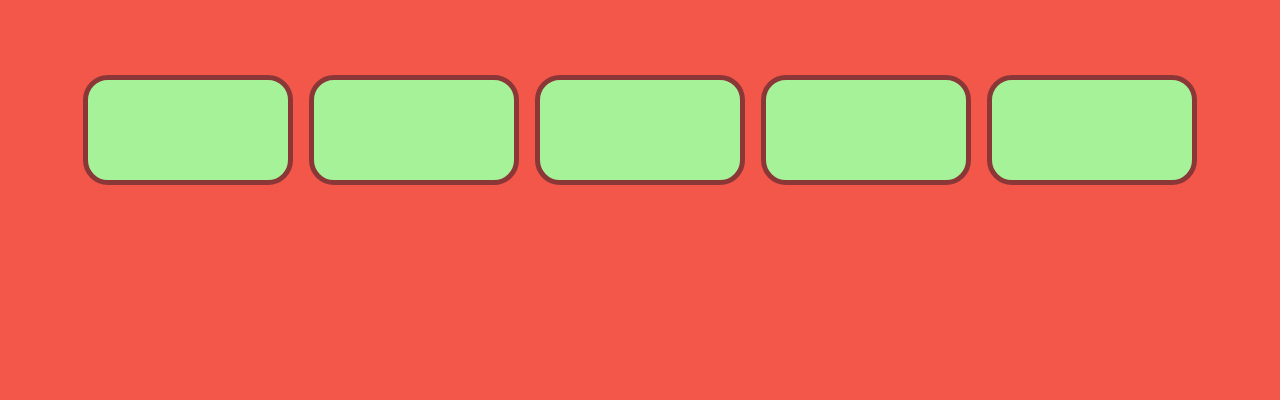
==== commit 9be0c6ba: "Summ" ====
--- a/index.html
+++ b/index.html
@@ -73,17 +73,22 @@
     </div>
         <div class="section-title">Русский язык</div>
         <div class="niz">
-            <a href="pages\rus\okonch1L_mn_ch.html" id="btn_cont1" class="btnContent">
-                <span>Вставь пропущенные окончания. 1-е. Л. Мн.ч.</span>
-            </a>
-            <a href="pages\rus\okonch2L_edCh.html" id="btn_cont2" class="btnContent">
-                <span>Вставь пропущенные окончания. 2-е. Л. Ед.ч.</span>
-            </a>
-            <a href="pages\rus\okonch3LitsoEdChislo.html" id="btn_cont3" class="btnContent">
-                <span>Вставь пропущенные окончания. 3-е. Л. Ед.ч.</span>
-               </a>
-              
-               <a href="pages\rus\SklonChislo.html"  class="card" class="container" style="color: rgb(150, 33, 4);">
+            <a href="pages\rus\okonch1L_mn_ch.html"  class="card" class="container" style="color: rgb(150, 33, 4);">
+                <img src="img\card\okonchania.png" alt="Avatar" style="width:85%">
+                <h4 style="text-align: center;">Вставь пропущенные.</h4> 
+                <p style="text-align: center;">"Окончания. 1-е. Л. Мн.ч."</p> 
+                </a>
+            <a href="pages\rus\okonch2L_edCh.html"  class="card" class="container" style="color: rgb(150, 33, 4);">
+                <img src="img\card\okonchania.png" alt="Avatar" style="width:85%">
+                <h4 style="text-align: center;">Вставь пропущенные.</h4> 
+                <p style="text-align: center;">"Окончания. 2-е. Л. Ед.ч."</p> 
+                </a>
+            <a href="pages\rus\okonch3LitsoEdChislo.html"  class="card" class="container" style="color: rgb(150, 33, 4);">
+                <img src="img\card\okonchania.png" alt="Avatar" style="width:85%">
+                <h4 style="text-align: center;">Вставь пропущенные.</h4> 
+                <p style="text-align: center;">"Окончания. 3-е. Л. Ед.ч."</p> 
+                </a>
+            <a href="pages\rus\SklonChislo.html"  class="card" class="container" style="color: rgb(150, 33, 4);">
                 <img src="img\card\itsoChisloGlagola.png" alt="Avatar" style="width:85%">
                 <h4 style="text-align: center;">Тренажёр</h4> 
                 <p style="text-align: center;">"Лицо и число глагола"</p> 
@@ -98,7 +103,7 @@
                 <span>Тренажёр "Окончания в предложениях.</span>
                </a> -->
                <a href="pages\rus\SlovarnieSlovaInput — Site\SlovarnieInput_4.html"  class="card" class="container" style="color: rgb(150, 33, 4);">
-                <img src="img\card\podpishiKartinku.png" alt="Avatar" style="width:85%">
+                <img src="img\card\podpishiKartinku.png" alt="Avatar" style="width:90%">
                 <h4 style="text-align: center;">Словарные слова.</h4> 
                 <p style="text-align: center;">Заряди батарейку!</p> 
                 </a>   
--- a/styles.css
+++ b/styles.css
@@ -156,9 +156,9 @@
     border: solid 5px;
     border-color: #67568C;
     background-color: #e6fa2faf;
-    box-shadow: 0 6px 10px 0 rgba(0,0,0,0.2);
+    box-shadow: 0 10px 15px 0 rgba(48, 0, 0, 0.747);
     transition: 0.3s;
-    width: 10%;
+    width: 12%;
   }
   
   .card:hover {
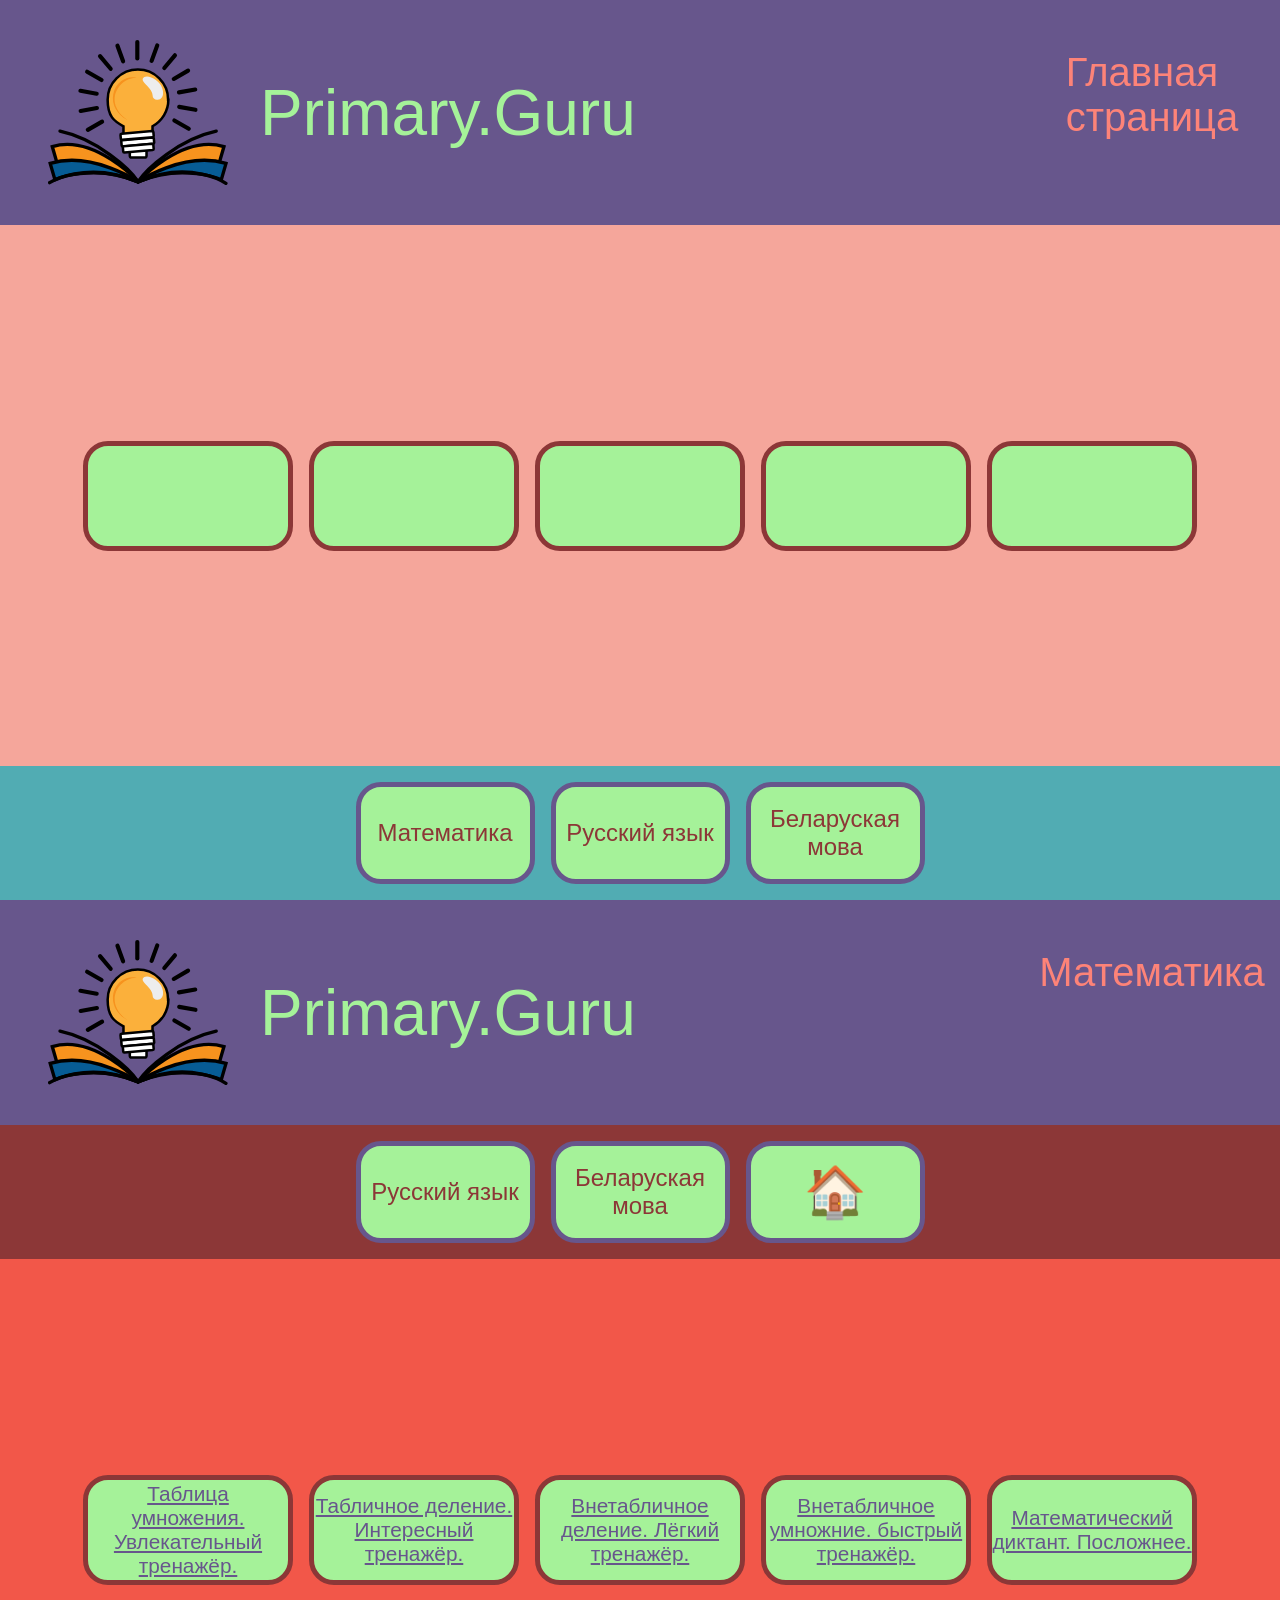
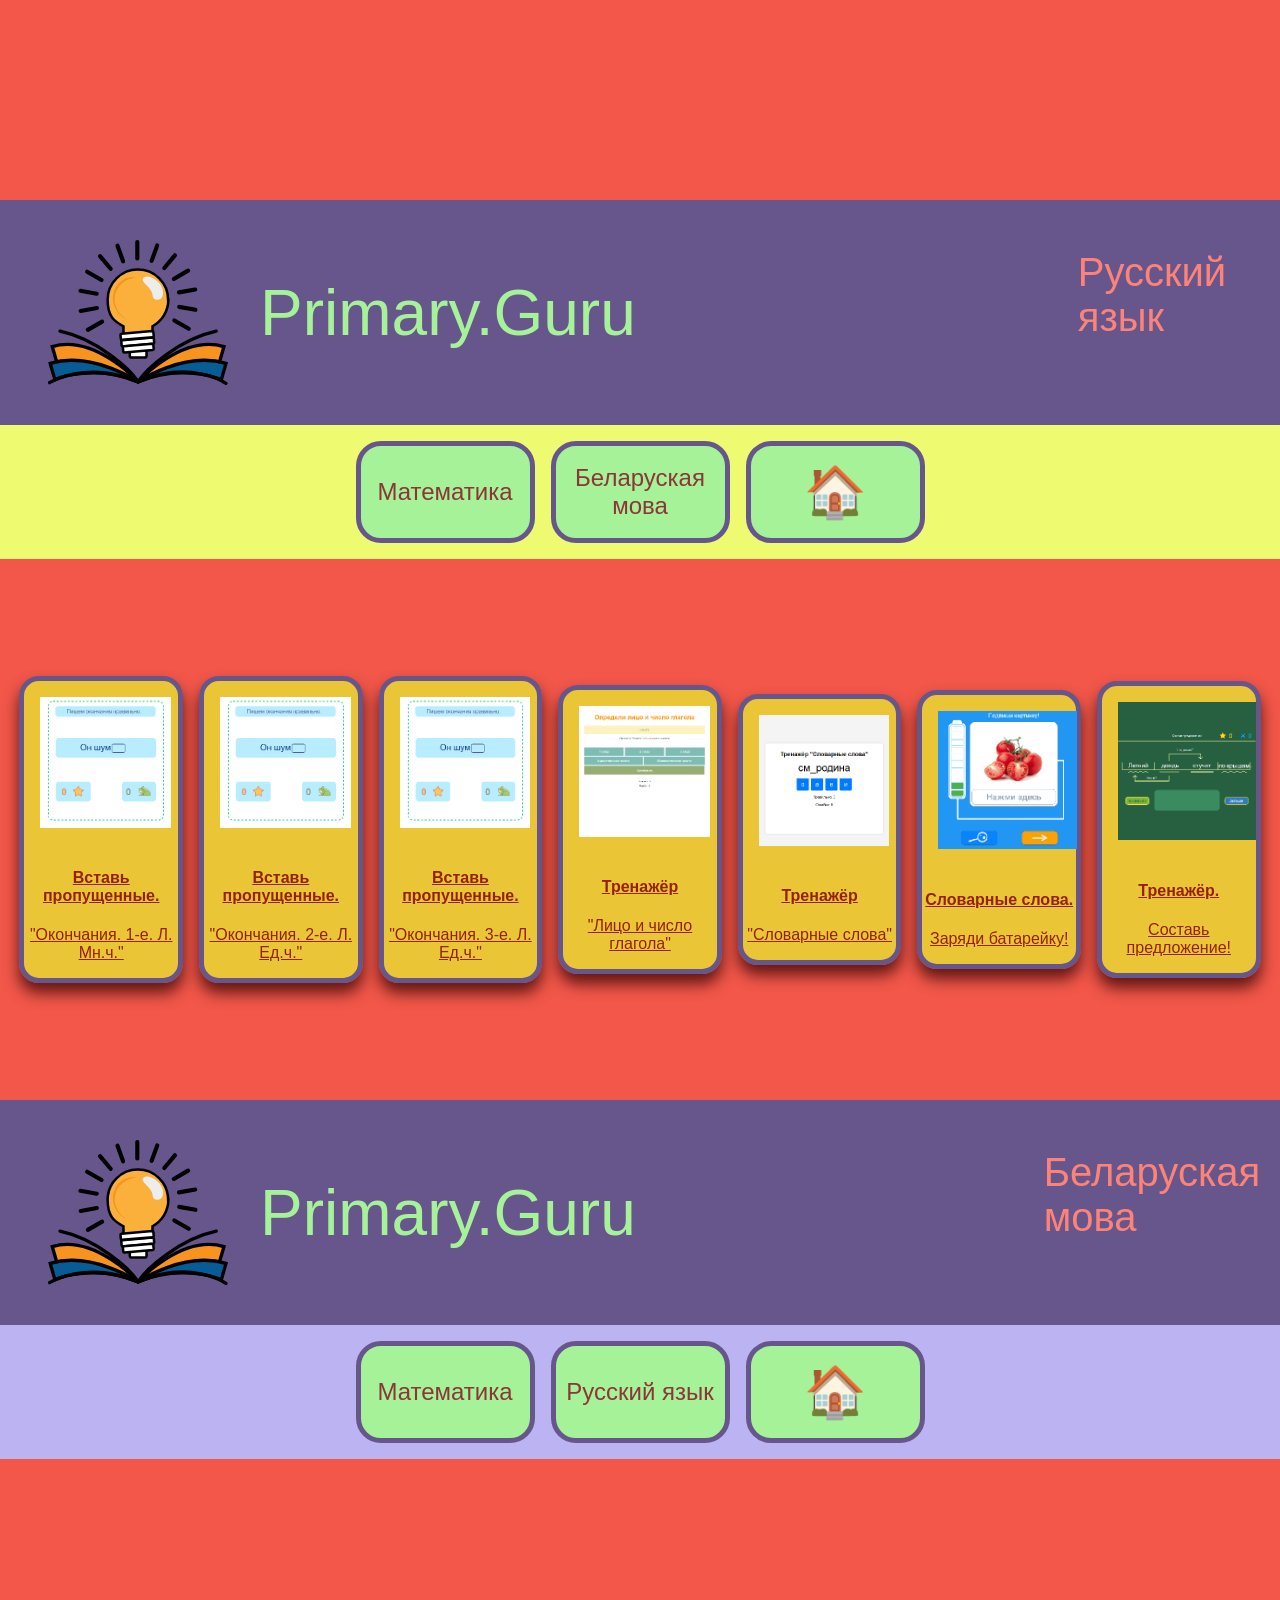
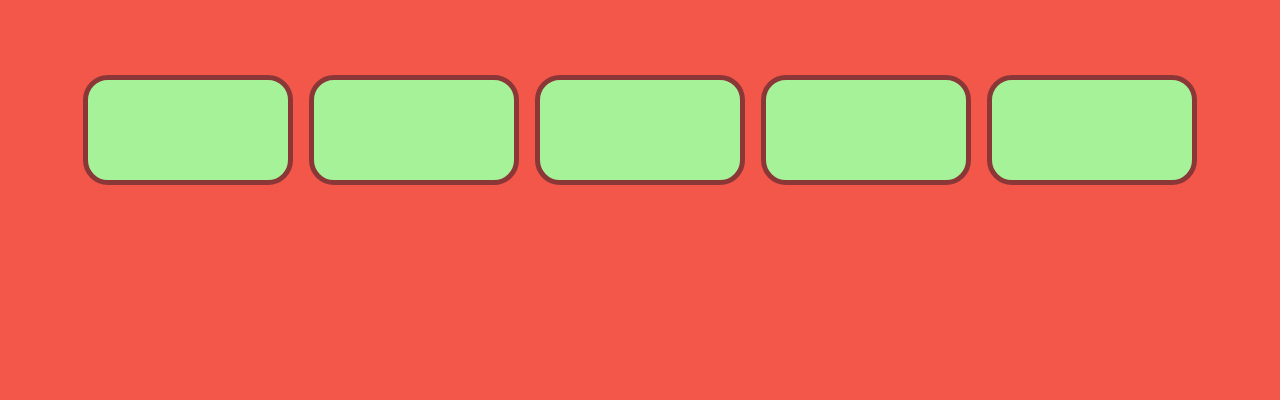
==== commit f1a84bf2: "Summ" ====
--- a/index.html
+++ b/index.html
@@ -106,7 +106,12 @@
                 <img src="img\card\podpishiKartinku.png" alt="Avatar" style="width:90%">
                 <h4 style="text-align: center;">Словарные слова.</h4> 
                 <p style="text-align: center;">Заряди батарейку!</p> 
-                </a>   
+                </a>
+                <a href="pages\rus\SxemaPredlojenia\index.html"  class="card" class="container" style="color: rgb(150, 33, 4);">
+                    <img src="img\card\sostavPredlojenie.png" alt="Avatar" style="width:90%">
+                    <h4 style="text-align: center;">Тренажёр.</h4> 
+                    <p style="text-align: center;">Составь предложение!</p> 
+                    </a>   
         </div>
     </div>
 
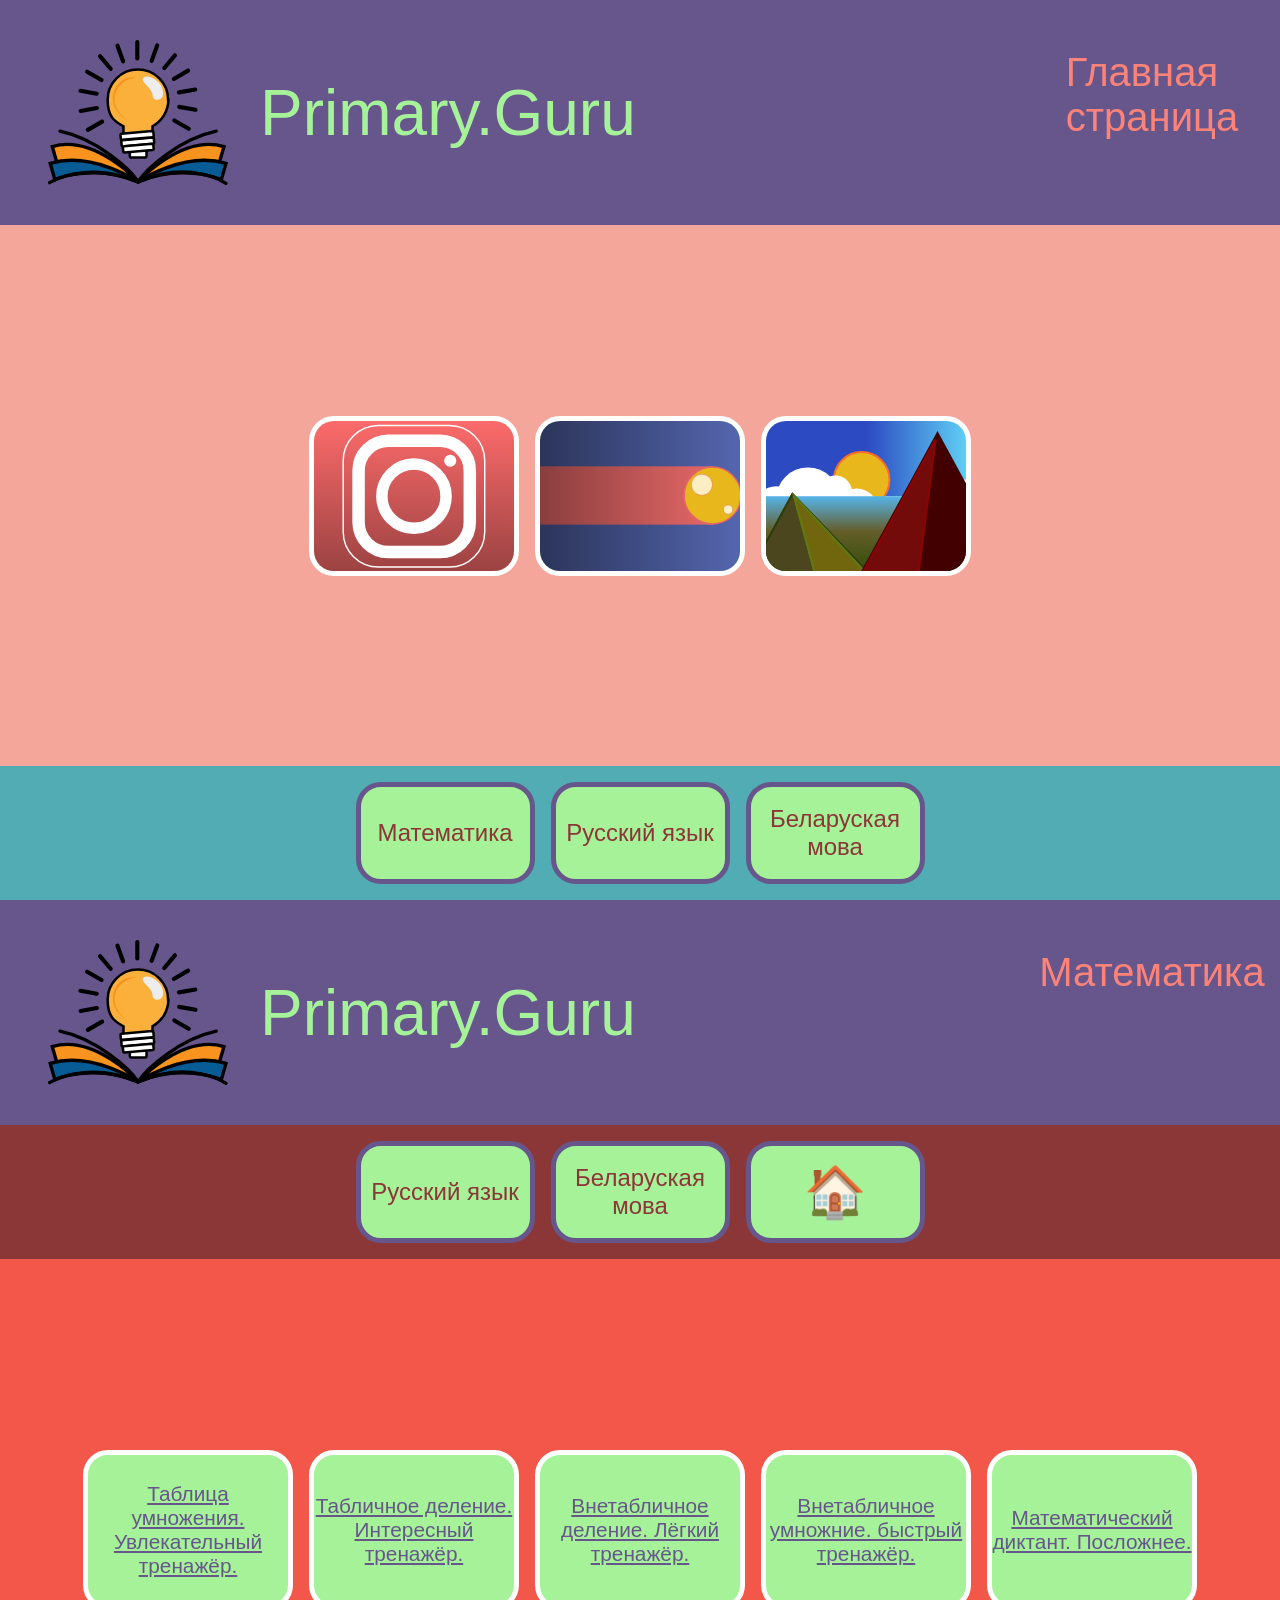
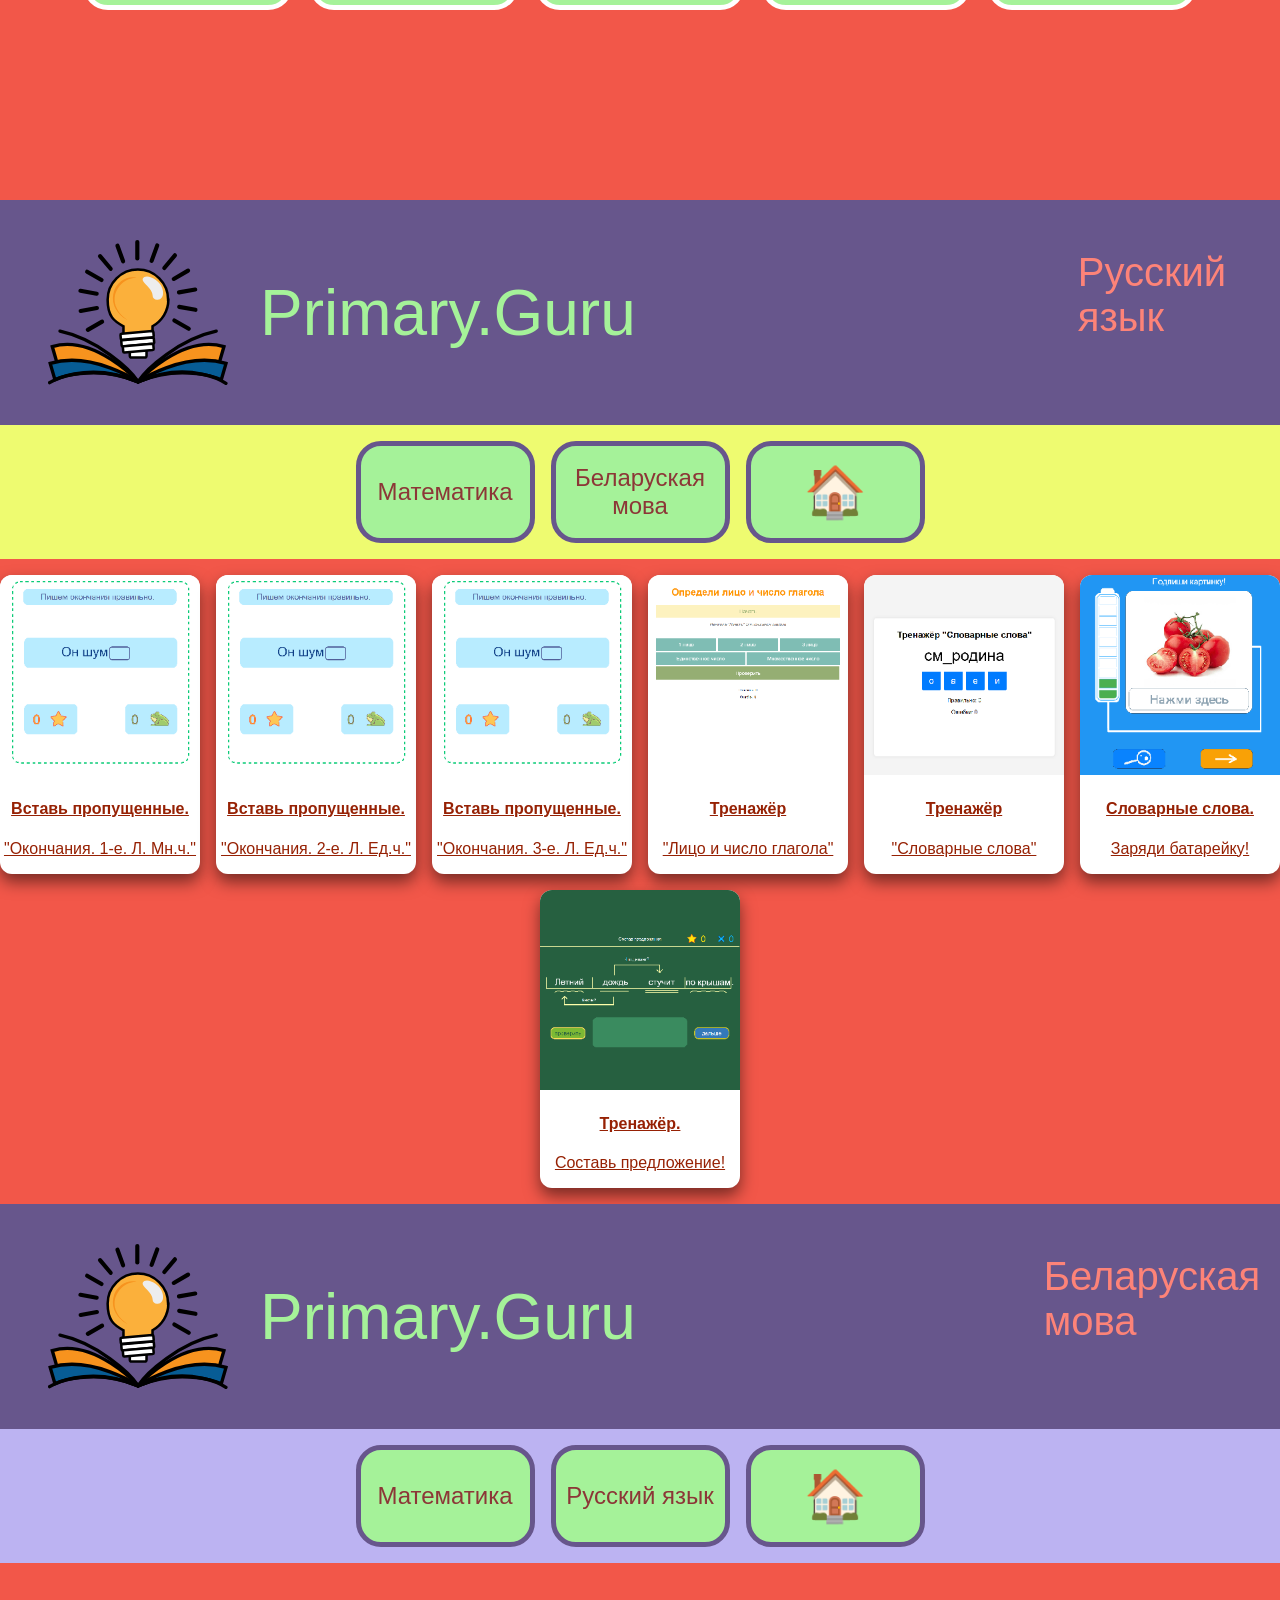
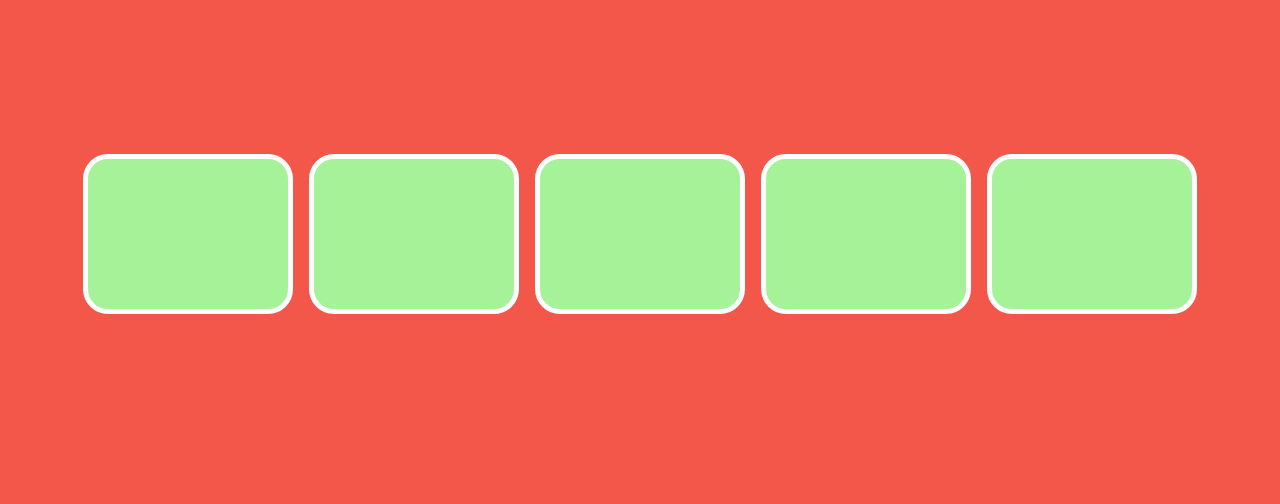
==== commit cc3bb231: "summary" ====
--- a/index.html
+++ b/index.html
@@ -10,16 +10,20 @@
     <!-- Секция 1: Главная страница -->
     <div id="section1" class="section">
         <div class="logo">
-            <img src="img\Logo_2.svg" alt="Логотип Primary Guru">
+            <img src="img\Logo_2.svg" alt="Логотип Primary Guru" class="logoBook">
             <div class="logo-text">Primary.Guru</div>
         </div>
         <div class="nizHome ">
-            <div id="btn_cont1" class="btnContent"></div>
-            <div id="btn_cont2" class="btnContent"></div>
-            <div id="btn_cont3" class="btnContent"></div>
-            <div id="btn_cont4" class="btnContent"></div>
-            <div id="btn_cont5" class="btnContent"></div>  
-        </div>
+            <a href="https://www.instagram.com/primary.guru/?utm_source=ig_embed"><div id="btn_cont1" class="btnContent">
+                <img src="img\card\insta.svg" alt="Avatar" class="btn-image">
+            </div></a>
+            <div id="btn_cont2" class="btnContent">
+                <img src="img\card\prolet.svg" alt="Avatar" class="btn-image">
+            </div>
+            <div id="btn_cont3" class="btnContent">
+                <img src="img\card\peizaj.svg" alt="Avatar" class="btn-image"></div>
+            
+             </div>
         <div class="section-title">Главная страница</div>
         <div class="nav-buttonsHome">
             <div id="btn_mat" class="btn" data-target="section2"><span>Математика</span></div>
@@ -31,7 +35,7 @@
     <!-- Секция 2: Математика -->
     <div id="section2" class="section">
         <div class="logo">
-            <img src="img\Logo_2.svg" alt="Логотип Primary Guru">
+            <img src="img\Logo_2.svg" alt="Логотип Primary Guru" class="logoBook">
             <div class="logo-text">Primary.Guru</div>
             </div>
             <div class="nav-buttons">
@@ -63,7 +67,7 @@
     <!-- Секция 3: Русский язык -->
     <div id="section3" class="section">
         <div class="logo">
-            <img src="img\Logo_2.svg" alt="Логотип Primary Guru">
+            <img src="img\Logo_2.svg" alt="Логотип Primary Guru" class="logoBook">
             <div class="logo-text">Primary.Guru</div>
         </div>
     <div class="nav-buttons">
@@ -74,28 +78,29 @@
         <div class="section-title">Русский язык</div>
         <div class="niz">
             <a href="pages\rus\okonch1L_mn_ch.html"  class="card" class="container" style="color: rgb(150, 33, 4);">
-                <img src="img\card\okonchania.png" alt="Avatar" style="width:85%">
+                <img src="img\card\okonchania.png" alt="Avatar" class="card-image">
                 <h4 style="text-align: center;">Вставь пропущенные.</h4> 
                 <p style="text-align: center;">"Окончания. 1-е. Л. Мн.ч."</p> 
                 </a>
+             
             <a href="pages\rus\okonch2L_edCh.html"  class="card" class="container" style="color: rgb(150, 33, 4);">
-                <img src="img\card\okonchania.png" alt="Avatar" style="width:85%">
+                <img src="img\card\okonchania.png" alt="Avatar" class="card-image">
                 <h4 style="text-align: center;">Вставь пропущенные.</h4> 
                 <p style="text-align: center;">"Окончания. 2-е. Л. Ед.ч."</p> 
                 </a>
             <a href="pages\rus\okonch3LitsoEdChislo.html"  class="card" class="container" style="color: rgb(150, 33, 4);">
-                <img src="img\card\okonchania.png" alt="Avatar" style="width:85%">
+                <img src="img\card\okonchania.png" alt="Avatar" class="card-image">
                 <h4 style="text-align: center;">Вставь пропущенные.</h4> 
                 <p style="text-align: center;">"Окончания. 3-е. Л. Ед.ч."</p> 
                 </a>
             <a href="pages\rus\SklonChislo.html"  class="card" class="container" style="color: rgb(150, 33, 4);">
-                <img src="img\card\itsoChisloGlagola.png" alt="Avatar" style="width:85%">
+                <img src="img\card\itsoChisloGlagola.png" alt="Avatar" class="card-image">
                 <h4 style="text-align: center;">Тренажёр</h4> 
                 <p style="text-align: center;">"Лицо и число глагола"</p> 
                 </a>
                
                <a href="pages\rus\VstavBukvi.html"  class="card" class="container" style="color: rgb(150, 33, 4);">
-                <img src="img\card\TestSlovarSlova.png" alt="Avatar" style="width:85%">
+                <img src="img\card\TestSlovarSlova.png" alt="Avatar" class="card-image">
                 <h4 style="text-align: center;">Тренажёр</h4> 
                 <p style="text-align: center;">"Словарные слова"</p> 
                 </a>
@@ -103,12 +108,12 @@
                 <span>Тренажёр "Окончания в предложениях.</span>
                </a> -->
                <a href="pages\rus\SlovarnieSlovaInput — Site\SlovarnieInput_4.html"  class="card" class="container" style="color: rgb(150, 33, 4);">
-                <img src="img\card\podpishiKartinku.png" alt="Avatar" style="width:90%">
+                <img src="img\card\podpishiKartinku.png" alt="Avatar" class="card-image">
                 <h4 style="text-align: center;">Словарные слова.</h4> 
                 <p style="text-align: center;">Заряди батарейку!</p> 
                 </a>
                 <a href="pages\rus\SxemaPredlojenia\index.html"  class="card" class="container" style="color: rgb(150, 33, 4);">
-                    <img src="img\card\sostavPredlojenie.png" alt="Avatar" style="width:90%">
+                    <img src="img\card\sostavPredlojenie.png" alt="Avatar" class="card-image">
                     <h4 style="text-align: center;">Тренажёр.</h4> 
                     <p style="text-align: center;">Составь предложение!</p> 
                     </a>   
@@ -118,7 +123,7 @@
     <!-- Секция 4: Беларуская мова -->
     <div id="section4" class="section">
         <div class="logo">
-            <img src="img\Logo_2.svg" alt="Логотип Primary Guru">
+            <img src="img\Logo_2.svg" alt="Логотип Primary Guru" class="logoBook">
             <div class="logo-text">Primary.Guru</div>
     </div>
         <div class="nav-buttons">
--- a/styles.css
+++ b/styles.css
@@ -73,19 +73,28 @@
 }
 
 .btnContent {
-    width: clamp(150px, 20vw, 200px); /* Адаптивная ширина */
-    height: clamp(80px, 15vw, 100px); /* Адаптивная высота */
+    /*width: clamp(150px, 20vw, 500px);  Адаптивная ширина */
+    /*height: clamp(80px, 15vw, 300px);  Адаптивная высота */
+    width: 200px;
+    height: 150px;
     background-color: #A5F299;
-    border: 5px solid #8C3737;
+    border: 5px solid #ffffff;
     border-radius: 25px;
     cursor: pointer;
     display: flex;
+    overflow: hidden;
     align-items: center;
     justify-content: center;
     font-size: clamp(1.3rem, 2vw, 1rem); /* Адаптивный шрифт */
     color: #67568C;
     text-align: center;
     transition: transform 0.3s ease;
+}
+ 
+.btn-image {
+    width: 120%;
+    height: 230px;
+    /* object-fit: cover; */
 }
 
 .btn:hover, .btnContent:hover {
@@ -123,7 +132,7 @@
     z-index: 10;
 }
 
-img {
+.logoBook {
     padding: 1rem;
     width: clamp(90px, 20vw, 180px); /* Адаптивный размер логотипа */
 }
@@ -152,21 +161,85 @@
 }
 
 .card {
-    border-radius: 20px;
-    border: solid 5px;
-    border-color: #67568C;
-    background-color: #e6fa2faf;
-    box-shadow: 0 10px 15px 0 rgba(48, 0, 0, 0.747);
+    background-color: rgb(255, 255, 255);
+    border-radius: 12px;
+    box-shadow: 0 8px 16px 0 rgba(0,0,0,0.5);
     transition: 0.3s;
-    width: 12%;
-  }
-  
-  .card:hover {
+    width: 200px;
+    overflow: hidden;
+    transition-duration: 0.4s;
+}
+
+.card:hover { 
+    transition: transform 0.5s ease;
     box-shadow: 0 8px 16px 0 rgba(0,0,0,0.2);
     transform: scale(1.05);
+    
   }
+
+.card-image {
+    width: 100%;
+    height: 200px;
+    object-fit: cover;
+}
+
+.card-content {
+    padding: 15px;
+    text-align: center;
+}
+
+.card-title {
+    font-size: 18px;
+    font-weight: bold;
+    margin-bottom: 10px;
+    color: #333;
+}
+
+.card-description {
+    font-size: 14px;
+    color: #433f69;
+    margin-bottom: 15px;
+    line-height: 1.4;
+}
+
+.card-footer {
+    display: flex;
+    justify-content: space-between;
+    align-items: center;
+    padding: 10px 15px;
+    background-color: #ffffff;
+    border-top: 1px solid #eee;
+}
+
+.card-price {
+    font-weight: bold;
+    color: #a5f299;
+}
+
+.card-button {
+    background-color: #3498db;
+    color: white;
+    border: none;
+    padding: 6px 12px;
+    border-radius: 4px;
+    cursor: pointer;
+    font-size: 14px;
+}
+
+.card-button:hover {
+    background-color: #2980b9;
+}
+
+.header {
+    text-align: center;
+    margin-bottom: 30px;
+}
+
+.header h1 {
+    color: #2c3e50;
+}
   
-  .container {
+  /* .container {
     padding: 2px 8px;
     border-radius: 20px;
-  }+  } */
